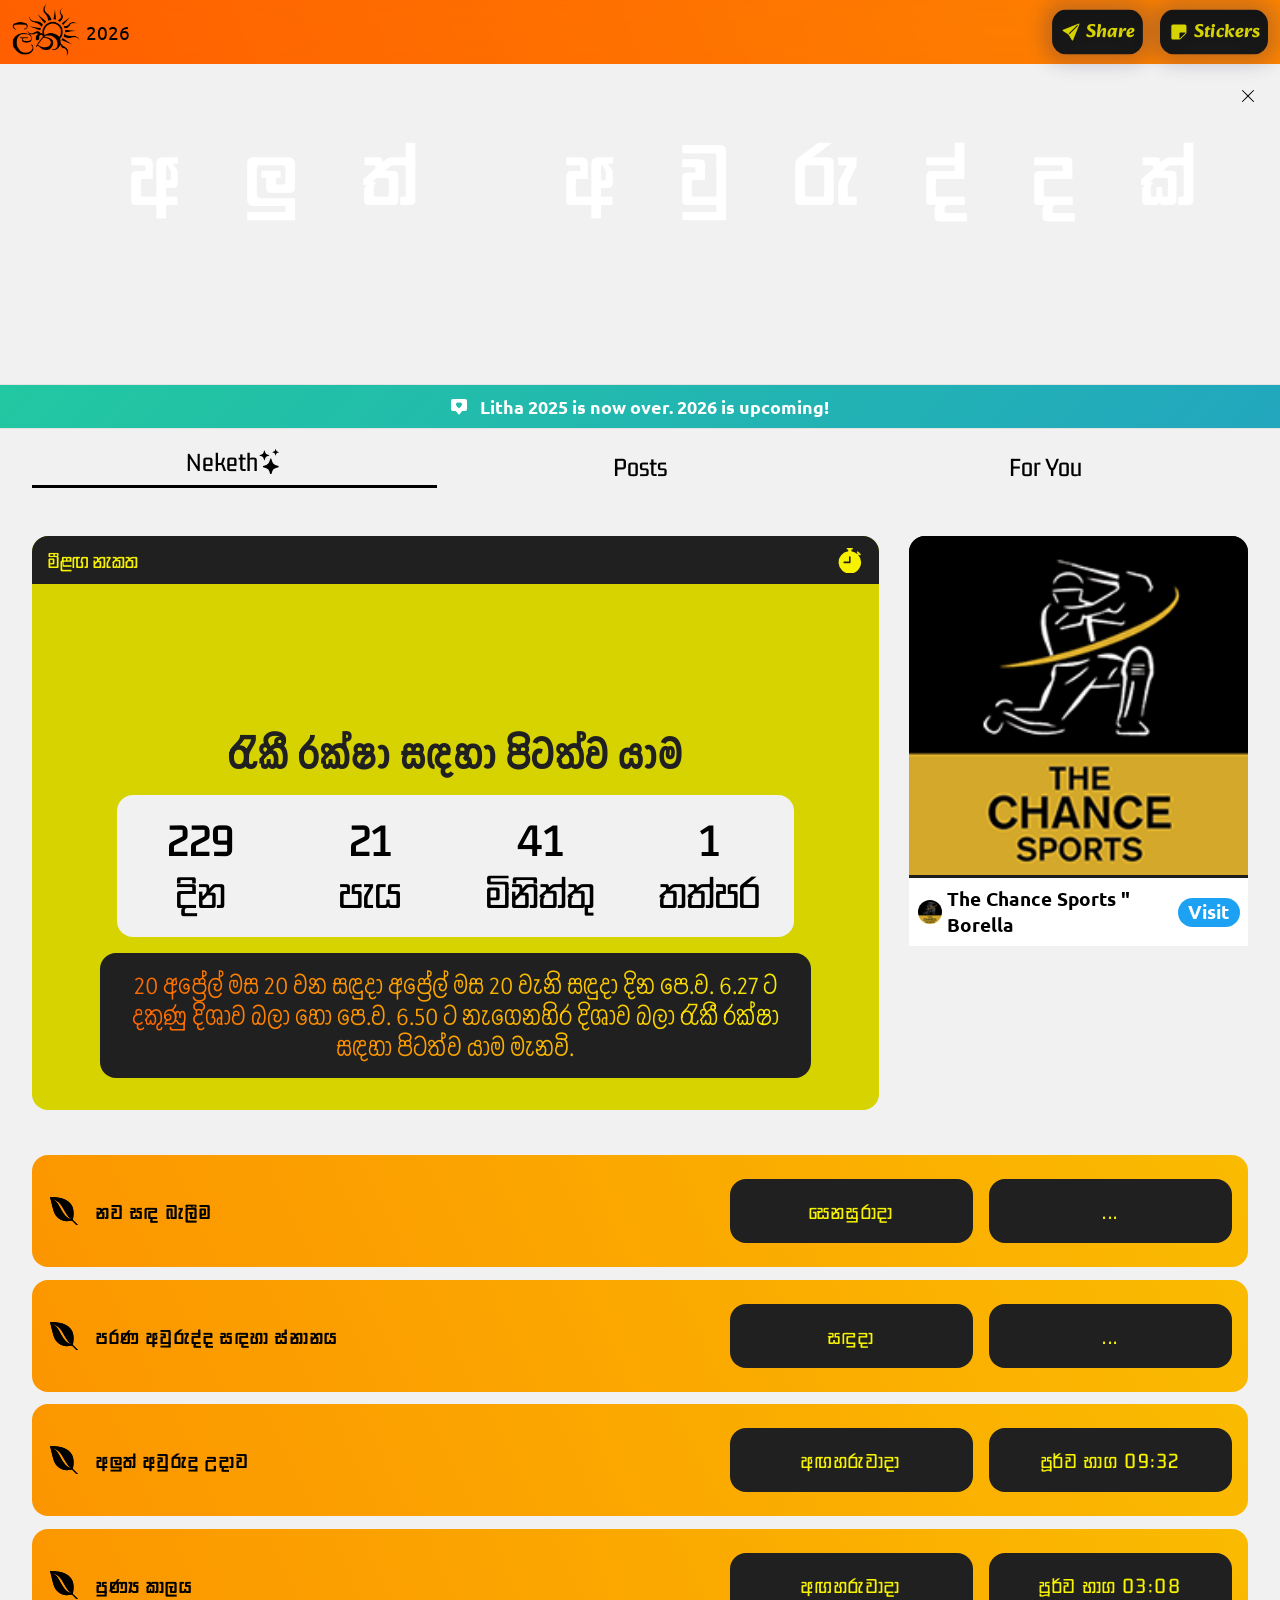
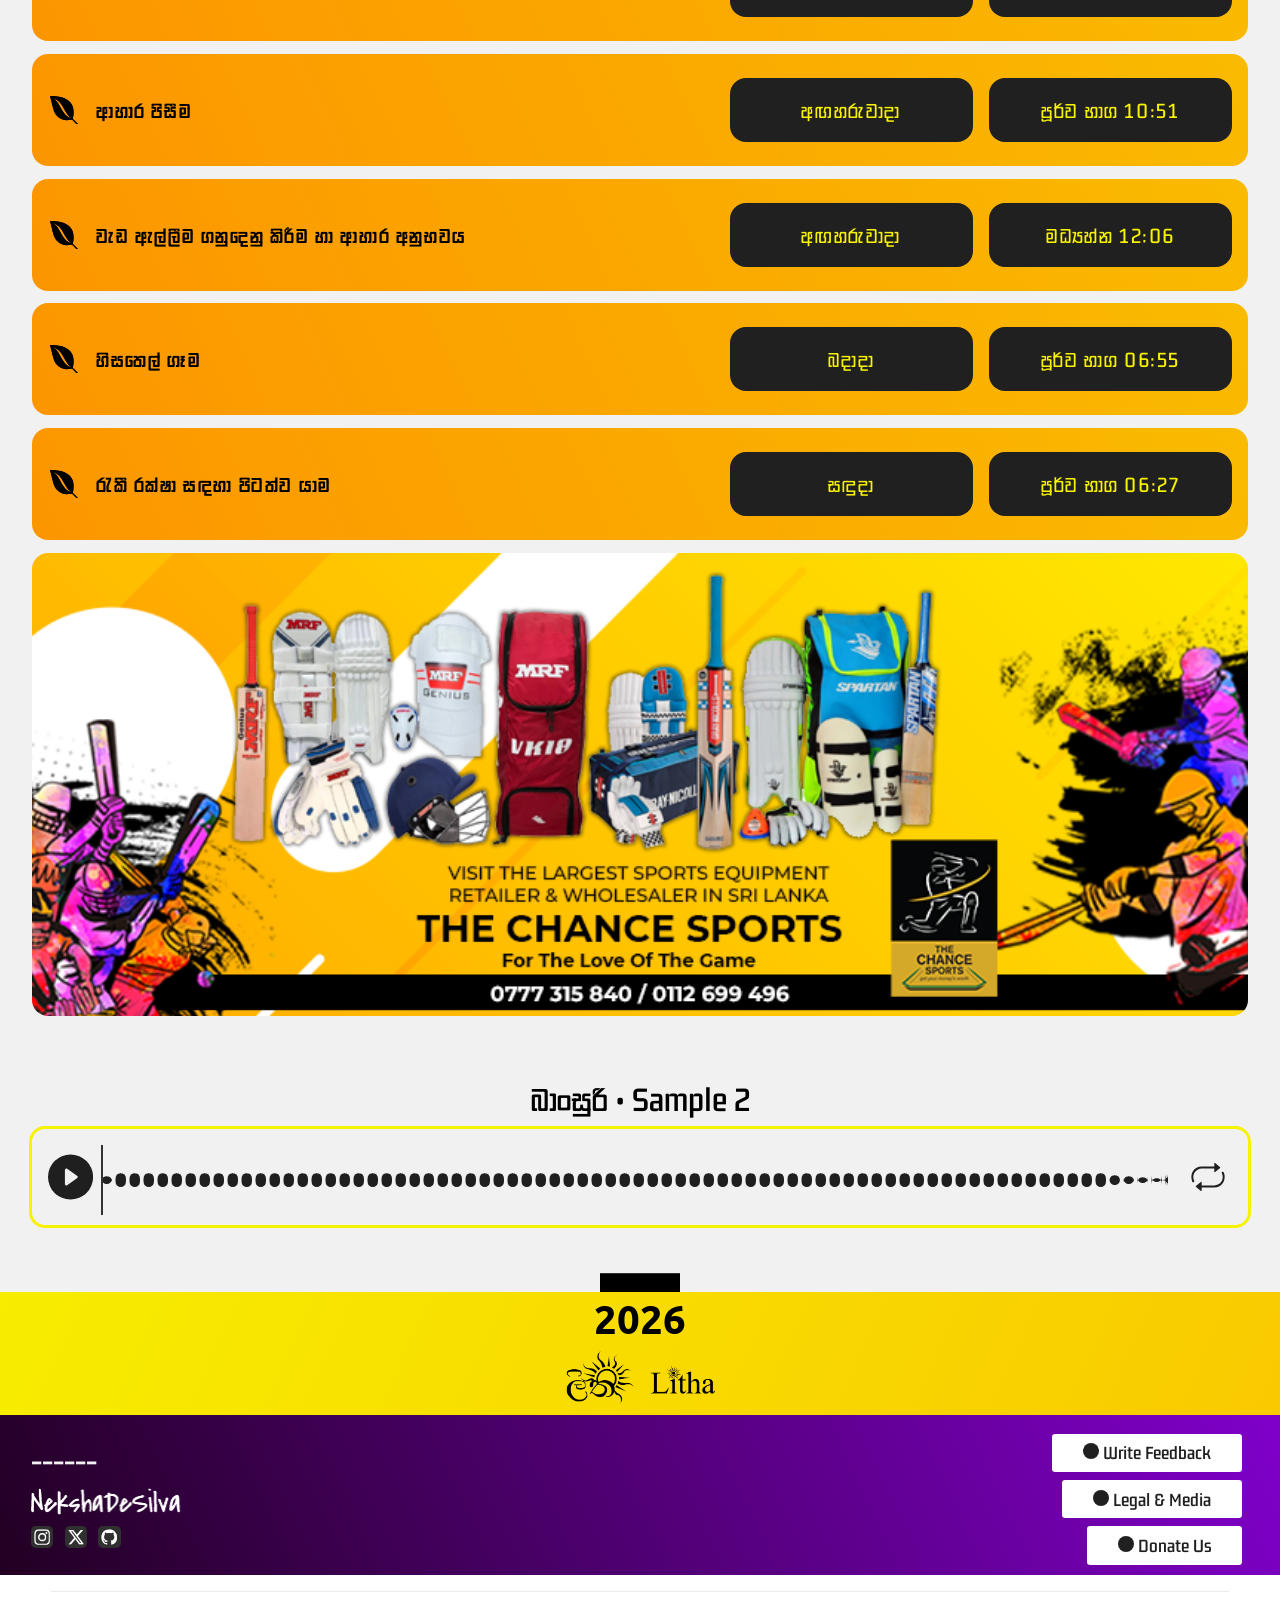
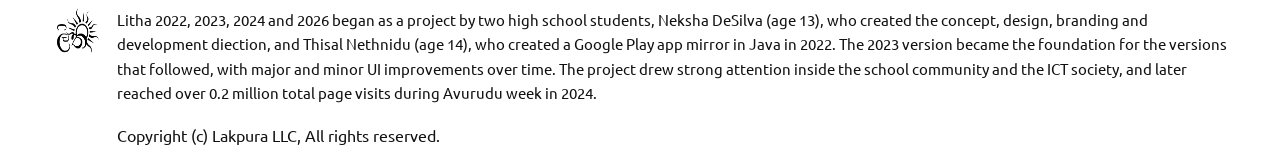
==== Litha2024-main/index.html @ 9a18fdcc "Restructure project under Litha2024-main and update asset paths" ====
<!DOCTYPE html><!--2023 NCloud inc.
All Made By NekshaDeSilva
https://www.Github.com/NekshaDeSilva--><html lang="en"><head>
    
    <meta charset="UTF-8">
    <meta http-equiv="X-UA-Compatible" content="IE=edge">
    <meta name="viewport" content="width=device-width, initial-scale=1.0, maximum-scale=1.0, user-scalable=0">
    <meta property="og:image" content="assests/img/metaOgMedia_img.png">
        <title>ලිත 2026 • Create Posts • Chat • Poll • Stickers • Games • Free Gifts</title>
    <link rel="stylesheet" href="css/style.css">
    <link rel="stylesheet" href="css/style.var.css">
    <script src="./external/code.jquery.com/jquery-3.5.1.min.js"></script>

         <script src="https://cdn.jsdelivr.net/npm/@supabase/supabase-js@2"></script>
    <script src="https://cdnjs.cloudflare.com/ajax/libs/crypto-js/4.1.1/crypto-js.min.js" crossorigin="anonymous" referrerpolicy="no-referrer"></script>
    <script src="./external/shared/firebase-compat.js"></script>
            <script src="js/wavesurfer.js/dist/wavesurfer.min.js"></script>

    <link rel="shortcut icon" href="assests/img/headText24.png" type="image/x-icon">
</head>
<body style="overflow-x: hidden;">
    <div class="preLoaderAvrudu_Litha-cen">
        <div class="preLoader-box">
              <svg xmlns="http://www.w3.org/2000/svg" class="preLoader-box-Svg" fill="currentColor" viewBox="0 0 16 16">
                <path d="M2.5 15a.5.5 0 1 1 0-1h1v-1a4.5 4.5 0 0 1 2.557-4.06c.29-.139.443-.377.443-.59v-.7c0-.213-.154-.451-.443-.59A4.5 4.5 0 0 1 3.5 3V2h-1a.5.5 0 0 1 0-1h11a.5.5 0 0 1 0 1h-1v1a4.5 4.5 0 0 1-2.557 4.06c-.29.139-.443.377-.443.59v.7c0 .213.154.451.443.59A4.5 4.5 0 0 1 12.5 13v1h1a.5.5 0 0 1 0 1h-11zm2-13v1c0 .537.12 1.045.337 1.5h6.326c.216-.455.337-.963.337-1.5V2h-7zm3 6.35c0 .701-.478 1.236-1.011 1.492A3.5 3.5 0 0 0 4.5 13s.866-1.299 3-1.48V8.35zm1 0v3.17c2.134.181 3 1.48 3 1.48a3.5 3.5 0 0 0-1.989-3.158C8.978 9.586 8.5 9.052 8.5 8.351z"></path>
              </svg>
              <h3 class="preLoaderBox-h3">රැඳී සිටින්න..</h3>
        </div>
    </div>
    <div class="header">
        <div class="sleeping_header">
            <div class="header-left">
                <div class="headtextIco">

                </div>
                <span>
                    2026
                </span>
            </div>
            <div class="header-right">
                
                <div class="shareBtn-header headerBtnContext" role="button" onclick="openShareVoid()">
                    <svg xmlns="http://www.w3.org/2000/svg" width="16" height="16" fill="currentColor" class="bi bi-send-fill" viewBox="0 0 16 16">
                        <path d="M15.964.686a.5.5 0 0 0-.65-.65L.767 5.855H.766l-.452.18a.5.5 0 0 0-.082.887l.41.26.001.002 4.995 3.178 3.178 4.995.002.002.26.41a.5.5 0 0 0 .886-.083zm-1.833 1.89L6.637 10.07l-.215-.338a.5.5 0 0 0-.154-.154l-.338-.215 7.494-7.494 1.178-.471z"></path>
                      </svg>
                    <h3>Share</h3>
                </div>
                <div onclick="stickerMakerL()" class="gameBtn-header headerBtnContext">
                    <svg xmlns="http://www.w3.org/2000/svg" width="16" height="16" fill="currentColor" viewBox="0 0 16 16">
                        <path d="M2.5 1A1.5 1.5 0 0 0 1 2.5v11A1.5 1.5 0 0 0 2.5 15h6.086a1.5 1.5 0 0 0 1.06-.44l4.915-4.914A1.5 1.5 0 0 0 15 8.586V2.5A1.5 1.5 0 0 0 13.5 1zm6 8.5a1 1 0 0 1 1-1h4.396a.25.25 0 0 1 .177.427l-5.146 5.146a.25.25 0 0 1-.427-.177z"></path>
                      </svg>
                    <h3>Stickers</h3>
                </div>
                </div>
            </div>
        </div>
    
    <div class="allCont-afterPy_expiry"></div>
    <div class="allCont">
        <div class="shareVoid-container-cen">
           
            <div class="shareVoid-container">
                
                <div class="shareVoid-container-top">
                    
                    <svg xmlns="http://www.w3.org/2000/svg" width="16" height="16" fill="currentColor" class="shareVoid-container-top-svg" viewBox="0 0 16 16">
                        <path d="M4.715 6.542 3.343 7.914a3 3 0 1 0 4.243 4.243l1.828-1.829A3 3 0 0 0 8.586 5.5L8 6.086a1.002 1.002 0 0 0-.154.199 2 2 0 0 1 .861 3.337L6.88 11.45a2 2 0 1 1-2.83-2.83l.793-.792a4.018 4.018 0 0 1-.128-1.287z"></path>
                        <path d="M6.586 4.672A3 3 0 0 0 7.414 9.5l.775-.776a2 2 0 0 1-.896-3.346L9.12 3.55a2 2 0 1 1 2.83 2.83l-.793.792c.112.42.155.855.128 1.287l1.372-1.372a3 3 0 1 0-4.243-4.243L6.586 4.672z"></path>
                      </svg>
                      <h3 class="shareVoid-container-top-h3">Share With</h3>
                </div>
                
                <div class="shareVoid-container-bottom">
                    <div class="iconCaseF-share thidPartyAppConnect.case">
                        <svg onclick="waShareVoid()" xmlns="http://www.w3.org/2000/svg" width="16" height="16" fill="currentColor" class="shareVoid-iconCaser" viewBox="0 0 16 16">
                            <path d="M13.601 2.326A7.854 7.854 0 0 0 7.994 0C3.627 0 .068 3.558.064 7.926c0 1.399.366 2.76 1.057 3.965L0 16l4.204-1.102a7.933 7.933 0 0 0 3.79.965h.004c4.368 0 7.926-3.558 7.93-7.93A7.898 7.898 0 0 0 13.6 2.326zM7.994 14.521a6.573 6.573 0 0 1-3.356-.92l-.24-.144-2.494.654.666-2.433-.156-.251a6.56 6.56 0 0 1-1.007-3.505c0-3.626 2.957-6.584 6.591-6.584a6.56 6.56 0 0 1 4.66 1.931 6.557 6.557 0 0 1 1.928 4.66c-.004 3.639-2.961 6.592-6.592 6.592zm3.615-4.934c-.197-.099-1.17-.578-1.353-.646-.182-.065-.315-.099-.445.099-.133.197-.513.646-.627.775-.114.133-.232.148-.43.05-.197-.1-.836-.308-1.592-.985-.59-.525-.985-1.175-1.103-1.372-.114-.198-.011-.304.088-.403.087-.088.197-.232.296-.346.1-.114.133-.198.198-.33.065-.134.034-.248-.015-.347-.05-.099-.445-1.076-.612-1.47-.16-.389-.323-.335-.445-.34-.114-.007-.247-.007-.38-.007a.729.729 0 0 0-.529.247c-.182.198-.691.677-.691 1.654 0 .977.71 1.916.81 2.049.098.133 1.394 2.132 3.383 2.992.47.205.84.326 1.129.418.475.152.904.129 1.246.08.38-.058 1.171-.48 1.338-.943.164-.464.164-.86.114-.943-.049-.084-.182-.133-.38-.232z"></path>
                          </svg>
                          <svg onclick="smsShareVoid()" xmlns="http://www.w3.org/2000/svg" width="16" height="16" fill="currentColor" class="shareVoid-iconCaser" viewBox="0 0 16 16">
                            <path d="M2.678 11.894a1 1 0 0 1 .287.801 10.97 10.97 0 0 1-.398 2c1.395-.323 2.247-.697 2.634-.893a1 1 0 0 1 .71-.074A8.06 8.06 0 0 0 8 14c3.996 0 7-2.807 7-6 0-3.192-3.004-6-7-6S1 4.808 1 8c0 1.468.617 2.83 1.678 3.894zm-.493 3.905a21.682 21.682 0 0 1-.713.129c-.2.032-.352-.176-.273-.362a9.68 9.68 0 0 0 .244-.637l.003-.01c.248-.72.45-1.548.524-2.319C.743 11.37 0 9.76 0 8c0-3.866 3.582-7 8-7s8 3.134 8 7-3.582 7-8 7a9.06 9.06 0 0 1-2.347-.306c-.52.263-1.639.742-3.468 1.105z"></path>
                          </svg>
                          <svg onclick="twitterShareVoid()" xmlns="http://www.w3.org/2000/svg" width="16" height="16" fill="currentColor" class="shareVoid-iconCaser" viewBox="0 0 16 16">
                            <path d="M5.026 15c6.038 0 9.341-5.003 9.341-9.334 0-.14 0-.282-.006-.422A6.685 6.685 0 0 0 16 3.542a6.658 6.658 0 0 1-1.889.518 3.301 3.301 0 0 0 1.447-1.817 6.533 6.533 0 0 1-2.087.793A3.286 3.286 0 0 0 7.875 6.03a9.325 9.325 0 0 1-6.767-3.429 3.289 3.289 0 0 0 1.018 4.382A3.323 3.323 0 0 1 .64 6.575v.045a3.288 3.288 0 0 0 2.632 3.218 3.203 3.203 0 0 1-.865.115 3.23 3.23 0 0 1-.614-.057 3.283 3.283 0 0 0 3.067 2.277A6.588 6.588 0 0 1 .78 13.58a6.32 6.32 0 0 1-.78-.045A9.344 9.344 0 0 0 5.026 15z"></path>
                          </svg>
                          <svg onclick="fbShareVoid()" xmlns="http://www.w3.org/2000/svg" width="16" height="16" fill="currentColor" class="shareVoid-iconCaser" viewBox="0 0 16 16">
                            <path d="M16 8.049c0-4.446-3.582-8.05-8-8.05C3.58 0-.002 3.603-.002 8.05c0 4.017 2.926 7.347 6.75 7.951v-5.625h-2.03V8.05H6.75V6.275c0-2.017 1.195-3.131 3.022-3.131.876 0 1.791.157 1.791.157v1.98h-1.009c-.993 0-1.303.621-1.303 1.258v1.51h2.218l-.354 2.326H9.25V16c3.824-.604 6.75-3.934 6.75-7.951z"></path>
                          </svg>
                    </div>
                </div>
                
            </div>
            
        </div>
        <div class="bannerImag-main">
            <div class="bannerContent">
                <div class="bannerContent-slider">
                    <marquee class="bannerContent-sliderM" behavior="scroll" direction="left">
                      <h3 class="bannerHeadline-h3">සුභ අලුත් අවුරුද්දක් වේවා! සුභ අලුත් අවුරුද්දක් වේවා!</h3>
                    </marquee>
                    <marquee class="bannerContent-sliderM" behavior="scroll" direction="right">
                      <h3 class="bannerHeadline-h3">WISHING YOU A HAPPY NEW YEAR! WISHING YOU A HAPPY NEW YEAR!</h3> 
                    </marquee>

                    </div>
                <div class="banner-left">
                    <div onclick="closebannerP()" role="button" class="bannerContent-clzBtn">
                        <svg xmlns="http://www.w3.org/2000/svg" width="16" height="16" fill="currentColor" viewBox="0 0 16 16">
                        <path d="M2.146 2.854a.5.5 0 1 1 .708-.708L8 7.293l5.146-5.147a.5.5 0 0 1 .708.708L8.707 8l5.147 5.146a.5.5 0 0 1-.708.708L8 8.707l-5.146 5.147a.5.5 0 0 1-.708-.708L7.293 8 2.146 2.854Z"></path>
                      </svg></div>
                   
                      
                </div>

            </div>

        </div>
        <div class="kgfiktgIUTiTi76Utill">
            <svg xmlns="http://www.w3.org/2000/svg" width="16" height="16" fill="currentColor" viewBox="0 0 16 16">
                <path d="M2 0a2 2 0 0 0-2 2v8a2 2 0 0 0 2 2h2.5a1 1 0 0 1 .8.4l1.9 2.533a1 1 0 0 0 1.6 0l1.9-2.533a1 1 0 0 1 .8-.4H14a2 2 0 0 0 2-2V2a2 2 0 0 0-2-2zm6 3.993c1.664-1.711 5.825 1.283 0 5.132-5.825-3.85-1.664-6.843 0-5.132"></path>
              </svg>
            <span>Litha 2025 is now over. 2026 is upcoming!</span>
            <div></div>
        </div>
        <div class="navBar-navNavigatin" >
            <div class="navBarNavigatioin">
            <div>
                <div class="navBar-button activeElemntNowGoinOn_hover-heared-top-buttonCaseHndler" data-colid="-1"">
                Neketh
                <svg xmlns="http://www.w3.org/2000/svg" width="16" height="16" fill="currentColor" data-proposeid="svg-navbar-currentSet" class="svg-navbar-currentSet" viewBox="0 0 16 16">
                    <path d="M7.657 6.247c.11-.33.576-.33.686 0l.645 1.937a2.89 2.89 0 0 0 1.829 1.828l1.936.645c.33.11.33.576 0 .686l-1.937.645a2.89 2.89 0 0 0-1.828 1.829l-.645 1.936a.361.361 0 0 1-.686 0l-.645-1.937a2.89 2.89 0 0 0-1.828-1.828l-1.937-.645a.361.361 0 0 1 0-.686l1.937-.645a2.89 2.89 0 0 0 1.828-1.828zM3.794 1.148a.217.217 0 0 1 .412 0l.387 1.162c.173.518.579.924 1.097 1.097l1.162.387a.217.217 0 0 1 0 .412l-1.162.387A1.73 1.73 0 0 0 4.593 5.69l-.387 1.162a.217.217 0 0 1-.412 0L3.407 5.69A1.73 1.73 0 0 0 2.31 4.593l-1.162-.387a.217.217 0 0 1 0-.412l1.162-.387A1.73 1.73 0 0 0 3.407 2.31zM10.863.099a.145.145 0 0 1 .274 0l.258.774c.115.346.386.617.732.732l.774.258a.145.145 0 0 1 0 .274l-.774.258a1.16 1.16 0 0 0-.732.732l-.258.774a.145.145 0 0 1-.274 0l-.258-.774a1.16 1.16 0 0 0-.732-.732L9.1 2.137a.145.145 0 0 1 0-.274l.774-.258c.346-.115.617-.386.732-.732z"></path>
                </svg>
                </div>
            </div>
            <div>
                <div data-colid="0" class="navBar-button" onclick="scrollIntoViewNha(des='.lithaQ-social-cen')">
                Posts
                </div>
            </div>
            <div>
                <div class="navBar-button" data-colid="+1" onclick="scrollIntoViewNha(des='.lithaContent-page-swap:nth-child(3)')">
                For You
                </div>
            </div>
            </div>
        </div>
        
        <div class="lithaContent-page-swap-div">
            
            <div class="lithaContent-page-swap">
                <div class="nowHappening-div-cen">
            <div class="now-happening-div">
                <div class="now-happening-div-header">
                    <div class="now-happening-div-header-left">
                        <h3 class="tagh3-header">මීළඟ නැකත</h3>
                    </div>
                    <div class="now-happening-div-header-right">
                        <svg xmlns="http://www.w3.org/2000/svg" width="16" height="16" fill="currentColor" class="now-happening-div-header-right-sleepingsvg" viewBox="0 0 16 16">
                            <path d="M6.5 0a.5.5 0 0 0 0 1H7v1.07A7.001 7.001 0 0 0 8 16a7 7 0 0 0 5.29-11.584.531.531 0 0 0 .013-.012l.354-.354.353.354a.5.5 0 1 0 .707-.707l-1.414-1.415a.5.5 0 1 0-.707.707l.354.354-.354.354a.717.717 0 0 0-.012.012A6.973 6.973 0 0 0 9 2.071V1h.5a.5.5 0 0 0 0-1h-3zm2 5.6V9a.5.5 0 0 1-.5.5H4.5a.5.5 0 0 1 0-1h3V5.6a.5.5 0 1 1 1 0z"></path>
                          </svg>
                    </div>
                </div>
                <div class="now-happening-div-title-cen"><div class="now-happening-div-title-img"></div><h3 class="now-happening-div-title-h3">...</h3></div>
                <div class="nowKeeping_timecontainer-cen">
                    <div class="nowKeeping-timer">
                        <div class="nowKeeping-timer-element nowKeeping-timer-day"><span>000</span>
                        දින
                        </div>
                        <div class="nowKeeping-timer-element nowKeeping-timer-hr"><span>00</span>
                        පැය
                        </div>
                        <div class="nowKeeping-timer-element nowKeeping-timer-min"><span>00</span>
                        මිනිත්තු
                        </div>
                        <div class="nowKeeping-timer-element nowKeeping-timer-sec"><span>00</span>
                        තත්පර
                        </div>
                    </div>
                </div>
                <div class="now-happening-div-details-cen">
                    <div class="now-happening-div-details-div">
                    <p class="now-happening-div-details-p">...............................</p>
                 </div>
                </div>
            </div>
            <div class="adContext_div-googleAnylatiq-f adsByNCloud-div-visible-overlayB" onclick="advertiserIdRediect(adsyn = 919)">
                <video poster="assests/adContent/cs/logo.png" src="./external/adsyndicationncloud.pages.dev/GBFimRnfifAMyzEDABX3Gbw7Vdh3bmdjAAAF.mp4" muted="true" autoplay="yes" loop="true"></video>
                <div class="advertiserImg_snapShot-firebaseSDK">
                    <div class="advertiserImg_snapShot-firebaseSD-innerdiv">
                        <img src="assests/adContent/cs/logo.png" alt="advertiserLogo">
                        <span>The Chance Sports " Borella</span>
                    </div>
                    <div class="advertiserImg_snapShot-firebaseSD-innerdiv" style="width: max-content; justify-content: flex-end; padding: 0 2.5%;">
                        <span class="sha512-E8QSvWZ0eCLGk4km3hxSsNmGWbLtSCSUcewDQPQWZF6pEU8GlT8a5fF32wOl1i8ftdMhssTrFYTi">Visit</span>
                    </div>
                </div>
            </div>
                </div>
                <div class="lithaContents-wrap">
            <div class="lithaContent-box lithaContent1" id="nawasanda" onclick="lithaPop_cont()"><div class="lithaContent-box-left"><img src="assests/img/leaf.svg" loading="lazy" class="lithaContent-icon"><h3 class="h3-cont-litha lithaContent-h31">Loading...</h3></div><div class="lithaContent-box-right"><div class="lithaContent-box-right-imerange"><h3 class="lithaContent-timerange lithaContent-date1">...</h3></div><div class="lithaContent-box-right-imerange"><h3 class="lithaContent-timerange lithaContent-timerange1">...</h3></div></div></div>
            <div class="lithaContent-box lithaContent2" id="snanaya" onclick="lithaPop_cont()"><div class="lithaContent-box-left"><img src="assests/img/leaf.svg" loading="lazy" class="lithaContent-icon"><h3 class="h3-cont-litha lithaContent-h32">Loading...</h3></div><div class="lithaContent-box-right"><div class="lithaContent-box-right-imerange"><h3 class="lithaContent-timerange lithaContent-date2">...</h3></div><div class="lithaContent-box-right-imerange"><h3 class="lithaContent-timerange lithaContent-timerange2">...</h3></div></div></div>
            <div class="lithaContent-box lithaContent3" id="udawa" onclick="lithaPop_cont()"><div class="lithaContent-box-left"><img src="assests/img/leaf.svg" loading="lazy" class="lithaContent-icon"><h3 class="h3-cont-litha lithaContent-h33">Loading...</h3></div><div class="lithaContent-box-right"><div class="lithaContent-box-right-imerange"><h3 class="lithaContent-timerange lithaContent-date3">...</h3></div><div class="lithaContent-box-right-imerange"><h3 class="lithaContent-timerange lithaContent-timerange3">...</h3></div></div></div>
            <div class="lithaContent-box lithaContent4" id="nona" onclick="lithaPop_cont()"><div class="lithaContent-box-left"><img src="assests/img/leaf.svg" loading="lazy" class="lithaContent-icon"><h3 class="h3-cont-litha lithaContent-h34">Loading...</h3></div><div class="lithaContent-box-right"><div class="lithaContent-box-right-imerange"><h3 class="lithaContent-timerange lithaContent-date4">...</h3></div><div class="lithaContent-box-right-imerange"><h3 class="lithaContent-timerange lithaContent-timerange4">...</h3></div></div></div>
            <div class="lithaContent-box lithaContent5" id="mealP" onclick="lithaPop_cont()"><div class="lithaContent-box-left"><img src="assests/img/leaf.svg" loading="lazy" class="lithaContent-icon"><h3 class="h3-cont-litha lithaContent-h35">Loading...</h3></div><div class="lithaContent-box-right"><div class="lithaContent-box-right-imerange"><h3 class="lithaContent-timerange lithaContent-date5">...</h3></div><div class="lithaContent-box-right-imerange"><h3 class="lithaContent-timerange lithaContent-timerange5">...</h3></div></div></div>
            <div class="lithaContent-box lithaContent6" id="wadaA" onclick="lithaPop_cont()"><div class="lithaContent-box-left"><img src="assests/img/leaf.svg" loading="lazy" class="lithaContent-icon"><h3 class="h3-cont-litha lithaContent-h36">Loading...</h3></div><div class="lithaContent-box-right"><div class="lithaContent-box-right-imerange"><h3 class="lithaContent-timerange lithaContent-date6">...</h3></div><div class="lithaContent-box-right-imerange"><h3 class="lithaContent-timerange lithaContent-timerange6">...</h3></div></div></div>
            <div class="lithaContent-box lithaContent7" id="OilG" onclick="lithaPop_cont()"><div class="lithaContent-box-left"><img src="assests/img/leaf.svg" loading="lazy" class="lithaContent-icon"><h3 class="h3-cont-litha lithaContent-h37">Loading...</h3></div><div class="lithaContent-box-right"><div class="lithaContent-box-right-imerange"><h3 class="lithaContent-timerange lithaContent-date7">...</h3></div><div class="lithaContent-box-right-imerange"><h3 class="lithaContent-timerange lithaContent-timerange7">...</h3></div></div></div>
            <div class="lithaContent-box lithaContent8" id="GFWork"><div class="lithaContent-box-left"><img src="assests/img/leaf.svg" loading="lazy" class="lithaContent-icon"><h3 class="h3-cont-litha lithaContent-h38">Loading...</h3></div><div class="lithaContent-box-right"><div class="lithaContent-box-right-imerange"><h3 class="lithaContent-timerange lithaContent-date8">...</h3></div><div class="lithaContent-box-right-imerange"><h3 class="lithaContent-timerange lithaContent-timerange8">...</h3></div></div></div>
            <div class="adContext_div-googleAnylatiq-g adsByNCloud-div-visible-overlayB" onclick="advertiserIdRediect(adsyn = 6179)">
                <img src="assests/adContent/cs/banner_ribbon.png" alt="Advertiser_banner" draggable="false" loading="lazy">
            </div>
                </div>
            </div>
            <div class="lithaContent-page-swap">
                <div class="lithaQ-social-cen">
                    <div class="lithaQ-profile ">
                        
                        <div class="lithaQ-profile-header">
                            <span>Create Post</span>
                        </div>
                        <div class="lithaQ-profile-createPost-wrap">
                        <div class="lithaQ-profile-createPost">
                            <div class="lithaQ-profileP_thumb">
                                <img class="profilePreview-dic-img-stlayer" src="assests/neketh-vectors/person-fill.svg" alt="pofile" draggable="false" loading="lazy">
                            </div>
                            <input class="lithaQ-profile-input-post_ YTGiuyfkvidfrd" type="text" placeholder="What's Happening Now!?">
                            <div class="lithaQ-profile-photoAddBtn-thumbV photoAddBtn_lithaQ_jhhdh">
                                
                                <svg xmlns="http://www.w3.org/2000/svg" width="16" height="16" fill="currentColor" class="bi bi-paperclip" viewBox="0 0 16 16">
                                    <path d="M4.5 3a2.5 2.5 0 0 1 5 0v9a1.5 1.5 0 0 1-3 0V5a.5.5 0 0 1 1 0v7a.5.5 0 0 0 1 0V3a1.5 1.5 0 1 0-3 0v9a2.5 2.5 0 0 0 5 0V5a.5.5 0 0 1 1 0v7a3.5 3.5 0 1 1-7 0z"></path>
                                  </svg>
                            </div>
                        </div>
                       <div style="" class="pictureDes-lithaQ-previewDiv photoAddBtn_lithaQ_jhhdh">
                            <input type="file" class="photoAddBtn_lithaQ_jhhdh_input" accept=".png, .jpeg, .jpg, .gif, .bmp" title="Add Image Here..">
                            <span>Click To Attach Images and GIFs!</span>
                        </div>
                        <div class="postBtn-desQ loginRedirectorDiv_lithaQ" onclick="postCurrent()">Post</div>
                        </div>
                        <div class="lithaQ-profile-account-showupWrapper">
                            <div title="Your Account." class="AccountContext_NCloudSyndication_ div-radixAnalytics-sq-l">
                                <img class="profilePreview-dic-img-stlayer" src="assests/neketh-vectors/person-fill.svg" alt="pofile" draggable="false" loading="lazy">
                                <span>Account</span>
                                
                            </div>
                            <div class="CreateAccountContext_NCloudSyndication_" onclick="lithaPop_cont_signIn()">
                                <div class="CreateAccountContext_Btn" role="button">
                                    <svg xmlns="http://www.w3.org/2000/svg" width="16" height="16" style="width:1.5rem; margin-right: .3rem;" fill="currentColor" viewBox="0 0 16 16">
                                        <path d="M12.5 16a3.5 3.5 0 1 0 0-7 3.5 3.5 0 0 0 0 7m.354-5.854 1.5 1.5a.5.5 0 0 1-.708.708L13 11.707V14.5a.5.5 0 0 1-1 0v-2.793l-.646.647a.5.5 0 0 1-.708-.708l1.5-1.5a.5.5 0 0 1 .708 0M11 5a3 3 0 1 1-6 0 3 3 0 0 1 6 0M8 7a2 2 0 1 0 0-4 2 2 0 0 0 0 4"></path>
                                        <path d="M8.256 14a4.5 4.5 0 0 1-.229-1.004H3c.001-.246.154-.986.832-1.664C4.484 10.68 5.711 10 8 10q.39 0 .74.025c.226-.341.496-.65.804-.918Q8.844 9.002 8 9c-5 0-6 3-6 4s1 1 1 1z"></path>
                                      </svg>
                                    <span>Sign In</span>
                                </div>
                                <div class="CreateAccountContext_Btn" role="button">
                                    
                                    <span>Log In</span>
                                </div>
                                
                                
                            </div>
                        </div>

                    </div>
                    <div class="lithaQ-social">
                        
                        <div class="lithaQ-box-parody" style="flex-direction: column; justify-content: flex-start ; ">
                            
                            <div class="loadingDiv-postsLoAD_preload-seek"></div>
                        </div>
                        
                    </div>
                    <div class="lithaQ-advCont" onclick="advertiserIdRediect(adsyn = 919)">
                        <img src="./external/adsyndicationncloud.pages.dev/banner.gif" alt="advbertising_banner" loading="eager" draggable="false">
                    </div>
                </div>
            </div>
            <div class="lithaContent-page-swap">
                <div class="magSpinner-header">
                    <div class="magSpinner-header-left">
                        <span>
                            RandomTurn
                        </span>
                    </div>

                    <div class="magSpinner-header-right">
                        <span class="bIUyVIURFIY6io76o7g">
                            Creators
                        </span>
                        <span>
                            <svg xmlns="http://www.w3.org/2000/svg" width="16" height="16" fill="currentColor" class="bi bi-coin" viewBox="0 0 16 16">
                                <path d="M5.5 9.511c.076.954.83 1.697 2.182 1.785V12h.6v-.709c1.4-.098 2.218-.846 2.218-1.932 0-.987-.626-1.496-1.745-1.76l-.473-.112V5.57c.6.068.982.396 1.074.85h1.052c-.076-.919-.864-1.638-2.126-1.716V4h-.6v.719c-1.195.117-2.01.836-2.01 1.853 0 .9.606 1.472 1.613 1.707l.397.098v2.034c-.615-.093-1.022-.43-1.114-.9H5.5zm2.177-2.166c-.59-.137-.91-.416-.91-.836 0-.47.345-.822.915-.925v1.76h-.005zm.692 1.193c.717.166 1.048.435 1.048.91 0 .542-.412.914-1.135.982V8.518l.087.02z"></path>
                                <path d="M8 15A7 7 0 1 1 8 1a7 7 0 0 1 0 14zm0 1A8 8 0 1 0 8 0a8 8 0 0 0 0 16z"></path>
                                <path d="M8 13.5a5.5 5.5 0 1 1 0-11 5.5 5.5 0 0 1 0 11zm0 .5A6 6 0 1 0 8 2a6 6 0 0 0 0 12z"></path>
                              </svg>
                              LIVE
                        </span>
                        
                    </div>
                </div>
                <div class="megaSpinner">
                    <div class="magSpinner_role-inner">
                        
                        <div class="Convrtainer">
                            <div></div>
                            <div></div>
                            <div></div>
                            <div></div>
                            <div></div>
                            <div></div>
                        </div>
                    </div>
                </div>
            </div>
        </div>
        <div class="lithaContainer-More lithaContent-Pop-up-cen" onclick="closePopupF()">
            <div class="AdygfSyndicate_OnPageloadDiv-cen"></div>
            <div class="lithaContainer-pop-up-box-headline">
                <div class="lithaContainer-pop-up-box-headline-left">
                    <h3 class="lithaContainer-HeadText-pop">ԭ Իԯ </h3>
                </div>
                <div class="lithaContainer-pop-up-box-headline-right">
                    <div onclick="closePopupF()" role="button" class="popLitha-clzBtn">
                    <svg xmlns="http://www.w3.org/2000/svg" width="16" height="16" fill="currentColor" viewBox="0 0 16 16">
                    <path d="M2.146 2.854a.5.5 0 1 1 .708-.708L8 7.293l5.146-5.147a.5.5 0 0 1 .708.708L8.707 8l5.147 5.146a.5.5 0 0 1-.708.708L8 8.707l-5.146 5.147a.5.5 0 0 1-.708-.708L7.293 8 2.146 2.854Z"></path>
                  </svg></div>
                </div>
            </div>
            <div class="lithaContainer-More-box lithaContent-pop-up-box">
                <div class="lithaContent-pop-up-box-top">
                    <h3 class="lithaContent-more-pop-h3-headline">2026 අප්‍රේල් 14 • පෙ.ව 09:32</h3>
                </div>
                <div class="lithaContent-pop-up-box-bottom">
                    <div class="now-happening-div-details-div"><p class="lithaContent-more-pop-p">සිංහල හා දෙමළ අලුත් අවුරුද්ද 2026 සඳහා නව නැකත් සහ අවුරුදු වේලාවන් මෙහි පෙන්වයි.</p></div>
                    <div class="bannerImg-containerF-popBox">
                        <img loading="lazy" src="assests/neketh-vectors/udawa.png" class="bannerImg-popBox">
                        
                    </div>
                </div>
            </div>
        </div>
        <div class="avruduPlayer-cen">
            <h3 class="avruduPlayerS-title">ලිත මාධ්‍ය වාදනය</h3>
            <div class="avruduPlayer">
                <div class="avruduPlayer-left">
                    <svg xmlns="http://www.w3.org/2000/svg" role="button" onclick="avruduplayer_play()" width="16" height="16" fill="currentColor" class="auruduplayerCase-buttons avruduPlayer-plybtn" viewBox="0 0 16 16">
                        <path d="M16 8A8 8 0 1 1 0 8a8 8 0 0 1 16 0zM6.79 5.093A.5.5 0 0 0 6 5.5v5a.5.5 0 0 0 .79.407l3.5-2.5a.5.5 0 0 0 0-.814l-3.5-2.5z"></path>
                      </svg>
                      <div class="media-prog"></div>
                </div>
                <div class="avruduPlayer-right" onclick="avruduplayer_next()">
                    <svg xmlns="http://www.w3.org/2000/svg" width="16" height="16" fill="currentColor" class="auruduplayerCase-buttons avruduPlayer-fwdbtn" viewBox="0 0 16 16">
                        <path d="M11 5.466V4H5a4 4 0 0 0-3.584 5.777.5.5 0 1 1-.896.446A5 5 0 0 1 5 3h6V1.534a.25.25 0 0 1 .41-.192l2.36 1.966c.12.1.12.284 0 .384l-2.36 1.966a.25.25 0 0 1-.41-.192Zm3.81.086a.5.5 0 0 1 .67.225A5 5 0 0 1 11 13H5v1.466a.25.25 0 0 1-.41.192l-2.36-1.966a.25.25 0 0 1 0-.384l2.36-1.966a.25.25 0 0 1 .41.192V12h6a4 4 0 0 0 3.585-5.777.5.5 0 0 1 .225-.67Z"></path>
                      </svg>
                </div>
            </div>
        </div>
        <div class="avruduPlayer-tags_info-box">
            <h3 class="avruduPlayer-tags_info"><span class="avruduPlayer-tags_info-headline">2026</span> ලිත මාධ්‍ය වාදකය</h3>
        </div>
    </div>
    

        <div class="footer">
            <div class="top-footer">
                <div class="top-footer-top">
                    <div class="vector-top-footer-top">

                    </div>
                   2026
                </div>
                <div class="top-footer-bottom"> 
                    <div class="headtextIco"></div>
                    <div class="headtextIcoEng"></div>
                </div>
            
            </div>
            <div class="bottom-footer">
                <div class="footer-left">
                    <h3 class="QuoteText-h3-footer">------</h3>
                    <h3 class="QuoteText-h3-footer"><img id="fyiktkfrfRIUrf" draggable="false" loading="eager" src="assests/neketh-vectors/signature.png" style="width: 10rem;" alt="NekshaDeSilva"></h3>
                    <div class="socialBar-footer-lose-landing">
                        <svg id="https://www.instagram.com/nekshavs" xmlns="http://www.w3.org/2000/svg" width="16" height="16" fill="currentColor" viewBox="0 0 16 16">
                            <path d="M8 0C5.829 0 5.556.01 4.703.048 3.85.088 3.269.222 2.76.42a3.9 3.9 0 0 0-1.417.923A3.9 3.9 0 0 0 .42 2.76C.222 3.268.087 3.85.048 4.7.01 5.555 0 5.827 0 8.001c0 2.172.01 2.444.048 3.297.04.852.174 1.433.372 1.942.205.526.478.972.923 1.417.444.445.89.719 1.416.923.51.198 1.09.333 1.942.372C5.555 15.99 5.827 16 8 16s2.444-.01 3.298-.048c.851-.04 1.434-.174 1.943-.372a3.9 3.9 0 0 0 1.416-.923c.445-.445.718-.891.923-1.417.197-.509.332-1.09.372-1.942C15.99 10.445 16 10.173 16 8s-.01-2.445-.048-3.299c-.04-.851-.175-1.433-.372-1.941a3.9 3.9 0 0 0-.923-1.417A3.9 3.9 0 0 0 13.24.42c-.51-.198-1.092-.333-1.943-.372C10.443.01 10.172 0 7.998 0zm-.717 1.442h.718c2.136 0 2.389.007 3.232.046.78.035 1.204.166 1.486.275.373.145.64.319.92.599s.453.546.598.92c.11.281.24.705.275 1.485.039.843.047 1.096.047 3.231s-.008 2.389-.047 3.232c-.035.78-.166 1.203-.275 1.485a2.5 2.5 0 0 1-.599.919c-.28.28-.546.453-.92.598-.28.11-.704.24-1.485.276-.843.038-1.096.047-3.232.047s-2.39-.009-3.233-.047c-.78-.036-1.203-.166-1.485-.276a2.5 2.5 0 0 1-.92-.598 2.5 2.5 0 0 1-.6-.92c-.109-.281-.24-.705-.275-1.485-.038-.843-.046-1.096-.046-3.233s.008-2.388.046-3.231c.036-.78.166-1.204.276-1.486.145-.373.319-.64.599-.92s.546-.453.92-.598c.282-.11.705-.24 1.485-.276.738-.034 1.024-.044 2.515-.045zm4.988 1.328a.96.96 0 1 0 0 1.92.96.96 0 0 0 0-1.92m-4.27 1.122a4.109 4.109 0 1 0 0 8.217 4.109 4.109 0 0 0 0-8.217m0 1.441a2.667 2.667 0 1 1 0 5.334 2.667 2.667 0 0 1 0-5.334"></path>
                          </svg>
                          <svg id="https://www.x.com/nekshadesilva" xmlns="http://www.w3.org/2000/svg" width="16" height="16" fill="currentColor" viewBox="0 0 16 16">
                            <path d="M12.6.75h2.454l-5.36 6.142L16 15.25h-4.937l-3.867-5.07-4.425 5.07H.316l5.733-6.57L0 .75h5.063l3.495 4.633L12.601.75Zm-.86 13.028h1.36L4.323 2.145H2.865z"></path>
                          </svg>
                          <svg id="https://www.github.com/nekshadesilva" xmlns="http://www.w3.org/2000/svg" width="16" height="16" fill="currentColor" viewBox="0 0 16 16">
                            <path d="M8 0C3.58 0 0 3.58 0 8c0 3.54 2.29 6.53 5.47 7.59.4.07.55-.17.55-.38 0-.19-.01-.82-.01-1.49-2.01.37-2.53-.49-2.69-.94-.09-.23-.48-.94-.82-1.13-.28-.15-.68-.52-.01-.53.63-.01 1.08.58 1.23.82.72 1.21 1.87.87 2.33.66.07-.52.28-.87.51-1.07-1.78-.2-3.64-.89-3.64-3.95 0-.87.31-1.59.82-2.15-.08-.2-.36-1.02.08-2.12 0 0 .67-.21 2.2.82.64-.18 1.32-.27 2-.27s1.36.09 2 .27c1.53-1.04 2.2-.82 2.2-.82.44 1.1.16 1.92.08 2.12.51.56.82 1.27.82 2.15 0 3.07-1.87 3.75-3.65 3.95.29.25.54.73.54 1.48 0 1.07-.01 1.93-.01 2.2 0 .21.15.46.55.38A8.01 8.01 0 0 0 16 8c0-4.42-3.58-8-8-8"></path>
                          </svg>
                    </div>
                </div>
                <div class="footer-right">
                  
                    <div class="footerBtn" onclick="wrteFdbk()"><h3 class="footerBtn-text"><svg xmlns="http://www.w3.org/2000/svg" width="16" height="16" fill="currentColor" class="bi bi-circle-fill" viewBox="0 0 16 16">
                          <circle cx="8" cy="8" r="8"></circle>
                        </svg> Write Feedback</h3></div>
                    <div class="footerBtn" onclick="openLegalMedia()"><h3 class="footerBtn-text"><svg xmlns="http://www.w3.org/2000/svg" width="16" height="16" fill="currentColor" class="bi bi-circle-fill" viewBox="0 0 16 16">
                        <circle cx="8" cy="8" r="8"></circle>
                      </svg> Legal & Media</h3></div>
                    <div class="footerBtn"><h3 class="footerBtn-text"><svg xmlns="http://www.w3.org/2000/svg" width="16" height="16" fill="currentColor" class="bi bi-circle-fill" viewBox="0 0 16 16">
                        <circle cx="8" cy="8" r="8"></circle>
                      </svg> Donate Us</h3></div>
                </div>
                </div>
            <div class="noneImg"></div>
        </div>
       

        <div class="lithaProjectStory-strip">
            <div class="lithaProjectStory-inner">
                <div class="lithaProjectStory">
                    <img src="./assests/img/headText.png" width="50" height="50" >
                </div>
                <div class="lithaProjectStory-copy">
                    <p>Litha 2022, 2023, 2024 and 2026 began as a project by two high school students, Neksha DeSilva (age 13), who created the concept, design, branding and development diection, and Thisal Nethnidu (age 14), who created a Google Play app mirror in Java in 2022. The 2023 version became the foundation for the versions that followed, with major and minor UI improvements over time. The project drew strong attention inside the school community and the ICT society, and later reached over 0.2 million total page visits during Avurudu week in 2024.</p>
              <br>                <span>Copyright (c) Lakpura LLC, All rights reserved.</span>

                </div>
            </div>
        </div>

    <script src="js/translate.js"></script>
    <script src="js/app.js"></script>
    <script src="js/syndicate.js"></script>
<script>
    setInterval(function(){
    $('.preLoader-box-Svg').html(`<path d="M2.5 15a.5.5 0 1 1 0-1h1v-1a4.5 4.5 0 0 1 2.557-4.06c.29-.139.443-.377.443-.59v-.7c0-.213-.154-.451-.443-.59A4.5 4.5 0 0 1 3.5 3V2h-1a.5.5 0 0 1 0-1h11a.5.5 0 0 1 0 1h-1v1a4.5 4.5 0 0 1-2.557 4.06c-.29.139-.443.377-.443.59v.7c0 .213.154.451.443.59A4.5 4.5 0 0 1 12.5 13v1h1a.5.5 0 0 1 0 1h-11zm2-13v1c0 .537.12 1.045.337 1.5h6.326c.216-.455.337-.963.337-1.5V2h-7zm3 6.35c0 .701-.478 1.236-1.011 1.492A3.5 3.5 0 0 0 4.5 13s.866-1.299 3-1.48V8.35zm1 0v3.17c2.134.181 3 1.48 3 1.48a3.5 3.5 0 0 0-1.989-3.158C8.978 9.586 8.5 9.052 8.5 8.351z"/>`);
    setTimeout(nextStp, 1000);
    function nextStp(){
    $('.preLoader-box-Svg').html(`<path d="M2 14.5a.5.5 0 0 0 .5.5h11a.5.5 0 1 0 0-1h-1v-1a4.5 4.5 0 0 0-2.557-4.06c-.29-.139-.443-.377-.443-.59v-.7c0-.213.154-.451.443-.59A4.5 4.5 0 0 0 12.5 3V2h1a.5.5 0 0 0 0-1h-11a.5.5 0 0 0 0 1h1v1a4.5 4.5 0 0 0 2.557 4.06c.29.139.443.377.443.59v.7c0 .213-.154.451-.443.59A4.5 4.5 0 0 0 3.5 13v1h-1a.5.5 0 0 0-.5.5zm2.5-.5v-1a3.5 3.5 0 0 1 1.989-3.158c.533-.256 1.011-.79 1.011-1.491v-.702s.18.101.5.101.5-.1.5-.1v.7c0 .701.478 1.236 1.011 1.492A3.5 3.5 0 0 1 11.5 13v1h-7z"/>`);
    }
},2000);

function wrteFdbk(){
    window.open('https://wa.me/94760304894');
}
function openLegalMedia(){
    window.open('legal/music-and-media.html', '_blank');
}


</script>
<script>
      if ( window.location !== window.parent.location ) {
    $('.preLoaderAvrudu_Litha-cen').css({
        'opacity':'0%'
    });
    docUnlockS();
    this.setTimeout(nextStp, 300);
    function nextStp(){
        $('.preLoaderAvrudu_Litha-cen').remove();
    }
    
  } else {
    
  }


</script>


</body></html>
---- Litha2024-main/css/style.css ----
@import url('https://fonts.googleapis.com/css2?family=Alkatra&display=swap');
  @import url('https://fonts.googleapis.com/css2?family=Yaldevi&display=swap');
  @import url('https://fonts.googleapis.com/css2?family=Roboto+Mono:wght@500&display=swap');
  @import url('https://fonts.googleapis.com/css2?family=Gemunu+Libre:wght@400;500;700&display=swap');
  @import url('https://fonts.googleapis.com/css2?family=Noto+Sans:wght@400;700&family=Ubuntu:wght@300;400;500;700&display=swap');
*{
    margin: 0;
    padding: 0;
}
html{
    font-family: 'Ubuntu', 'Gemunu Libre', sans-serif;
    scroll-behavior: smooth;
}
body{
    background-color: rgb(241, 241, 241);
    display: flex;
    flex-direction: column;
    scroll-behavior: smooth;
    justify-content: center;
    align-items: center;
    overflow-x: hidden;

}
@keyframes gradient {
	0% {
		background-position: 0% 50%;
	}
	50% {
		background-position: 100% 50%;
	}
	100% {
		background-position: 0% 50%;
	}
}
.header{
    width: 100%;
    min-height: 4rem;
    display: flex;
    justify-content: center;
    align-items: center;
    background-position: 0%;
    background-size: 400% 400%;
    background-image: linear-gradient(65deg,rgb(255, 94, 0),rgb(247, 242, 0));
    z-index: 100;
    transition: 300ms;

}
.sleeping_header{
    width: 100%;
    min-height: 4rem;
    background-color: transparent;
    -webkit-backdrop-filter: blur(10px);
    backdrop-filter: blur(10px);
    display: flex;
    justify-content: center;
    align-items: center;
}
.header-left{
    width: 100%;
    height: 4rem;
    display: flex;
    justify-content:flex-start;
    align-items: center;

}
.header-right{
    width: 100%;
    height: 4rem;
    display: flex;
    justify-content:flex-end;
    align-items:center;
}
.headtextIco{
    width:10rem;
    height: 4rem;
    background-image: url(../assests/img/headText.png);
    background-position: center;
    background-size: contain;
    background-repeat: no-repeat;
    margin: .2rem;
}
.headerBtnContext{
    width: max-content;
    height: 3rem;
    background-color: rgb(24, 24, 24);
    margin-right: 1%;
    border-radius: 1rem;
    color: rgb(214, 211, 0);
    fill: rgb(247, 242, 0);
    display: flex;
    justify-content: center;
    align-items: center;
    box-shadow:rgba(50, 50, 93, 0.25) 0px 0px 20px 10px, rgba(0, 0, 0, 0.3) 0px 18px 36px -18px inset;
    padding-left:  .5rem;
    padding-right: .5rem;
    transform: scale(.9);
    cursor: default;

    transition: 100ms;
    border: .1rem solid transparent;
}
.gameBtn-header svg{
    animation: headerIco-game-start-fictionsl-gfradiend-fadeinOut 5s linear 2;
}
.headerBtnContext svg{
    width: 1.5rem ;
    height: 1.5em;
    margin-right: .3rem;
    transform: scale(.8);

}
.headerBtnContext h3{
    font-size: 130%;
    white-space: nowrap;
    font-family: 'Alkatra', cursive;
}

.headerBtnContext:hover{
    box-shadow: rgba(50, 50, 93, 0.25) 0px 30px 60px -12px , rgba(0, 0, 0, 0.3) 0px 18px 36px -18px ;
    border: .1rem solid black;
}
.allCont{
    width: 100%;
    min-height:100vh ;
    display: flex;
    justify-content: flex-start;
    align-items: center;
    flex-direction: column;

}
.bannerImag-main{
    width: 100%;
    min-height: 20rem;
    display: flex;
    justify-content: center;
    align-items: center;
    background-image: var(--defBannerimg);
    background-position: center;
    background-size: cover;
    background-repeat: no-repeat;
    transition: 300ms;
}
.bannerContent{
    width: 100%;
    min-height: 20rem;
    display: flex;
    justify-content: center;
    align-items: center;

}
.banner-left{
    width: 100%;
    height: 20rem;
    display: flex;
    justify-content: flex-start;
    align-items: center;
    background-image: var(--defBannerimg_);
    background-position: center;
    background-size: cover;
    background-repeat: no-repeat;
    z-index: 2;

}

.bannerHeadline-h3{
    font-size: 600%;
    color:transparent;
    background-image:linear-gradient(65deg,#ffffff,rgb(255, 255, 255));
    -webkit-background-clip: text;
    font-family: 'Gemunu Libre', sans-serif;
    white-space: nowrap;
    width: max-content;
    letter-spacing: 5vw;
    width:100%;
    height: max-content;

}
.bannerContent-slider{
    width: 100%;
    height: max-content;
    display: flex;
    justify-content: flex-start;
    align-items: center;
    flex-direction: column;
    position: absolute;
    z-index: 1;
    
}
.bannerContent-sliderM{
    width:100%;
    padding: 0 5% 0 5%;
    height: max-content;
    display: flex;
    justify-content: center;
    align-items: center;

}
.headlinexoddj{
    font-family: system-ui, -apple-system, BlinkMacSystemFont, 'Segoe UI', Roboto, Oxygen, Ubuntu, Cantarell, 'Open Sans', 'Helvetica Neue', sans-serif;
}
.nowHappening-div-cen{
    padding-top: 2rem;
    width: 95%;
    min-height: 10rem;
    display: flex;
    justify-content: center;
    align-items: flex-start;
    padding-bottom: 2rem;
}
.now-happening-div{
    width: 100%;
    min-height: 8rem;
    display: flex;
    justify-content: flex-start;
    align-items: center;
    background-color: rgb(214, 211, 0);
    border-radius: 1rem;
    flex-direction: column;
    padding-bottom: 1rem;

}
.adContext_div-googleAnylatiq-f{
    width: 40%;
    height: max-content;
    background-color: rgb(29, 29, 29);
    border-radius: 1rem;

    margin-left: 2.5%;

}
.advertiserImg_snapShot-firebaseSDK{
    width: 100%;
    height: max-content;
    display: flex;
    justify-content: center;
    align-items: center;
    background-color: white;
    font-weight: 700;
}
.sha512-E8QSvWZ0eCLGk4km3hxSsNmGWbLtSCSUcewDQPQWZF6pEU8GlT8a5fF32wOl1i8ftdMhssTrFYTi{
    width: max-content;
    height: max-content;
    background-color: #1DA1F2;
    color: white;
    cursor: pointer;
    padding: .1rem 25% .1rem 25%;
    border-radius: 1rem;
}
.advertiserImg_snapShot-firebaseSD-innerdiv{
    width: 100%;
    height: max-content;
    padding: .5rem 0 .5rem 0;
    display: flex;
    justify-content: flex-start;
    align-items: center;
    font-size: 120%;

    padding-left: 2.5%;
}
.advertiserImg_snapShot-firebaseSD-innerdiv img{
    width: 1.5rem;
    height: 1.5rem;
    border-radius: 100%;
    margin-right: 2%;
}
.now-happening-div-header{
    width: 100%;
    min-height: 3rem;
    border-radius: 1rem 1rem 0 0 ;
    background-color: rgb(32, 32, 32);
    display: flex;
    justify-content: center;
    align-items: center;
}
.now-happening-div-header-left{
    width: 100%;
    min-height:3rem ;
    display: flex;
    justify-content: flex-start;
    align-items: center;
    padding-left: 1rem;
    padding-right: 1rem;

}
.now-happening-div-header-right{
    width: 100%;
    min-height:3rem ;
    padding-left: 1rem;
    padding-right: 1rem;
    display: flex;
    justify-content: flex-end;
    align-items: center;
}
.tagh3-header{
    color: rgb(247, 242, 0);
    font-family: 'Gemunu Libre', sans-serif;
    font-size:140% ;
    font-weight: 500;
}
.now-happening-div-header-right-sleepingsvg{
    fill: rgb(247, 242, 0);
    width:  1.6rem;
    height: 1.6rem;
}
.now-happening-div-title-cen{
    width: 100%;
    min-height:5rem;
    display: flex;
    justify-content: center;
    align-items: center;
    flex-direction: column;

}
.now-happening-div-title-h3{
    color: rgb(32, 32, 32);
    font-family: 'Yaldevi', sans-serif;
    font-size:240% ;
    font-weight: 700;
    margin-left: .5rem;
    margin-right: .5rem;
    text-align: center;
}
.now-happening-div-title-img{
    width: 100%;
    height: 8rem;
    background-image: url(../assests/neketh-vectors/nawasanda.png);
    background-position: center;
    background-size: contain;
    background-repeat: no-repeat;
    padding-bottom: 1rem;
}
.nowKeeping_timecontainer-cen{
    width: 100%;
    min-height:8rem ;
    display: flex;
    justify-content: center;
    align-items: center;
    padding-top: 1rem;
}
.nowKeeping-timer{
    min-width: 80%;
    min-height:8rem;
    background-color: rgb(241, 241, 241);
    border-radius: 1rem;
    display: flex;
    justify-content: center;
    align-items: center;
    flex-direction: row;
}
.nowKeeping-timer-element{
    width:100%;
    height: 8rem;
  
    border-radius: 1rem;
    margin: 1%;
    display: flex;
    justify-content: center;
    align-items: center;
    font-family: 'Gemunu Libre', sans-serif;
    flex-direction: column;
    font-size: 300%;
}
.nowKeeping-timer-element span{
    font-weight: 600;
}
.now-happening-div-details-cen{
    width: 100%;
    min-height:5rem ;
    padding: 1rem;
    
    display: flex;
    justify-content: center;
    align-items: center;
    padding-top: 1rem;
}
.now-happening-div-details-div{
    width: 80%;
    min-height: max-content;
    background-color: rgb(32, 32, 32);
    border-radius: 1rem;
    padding: 1rem 2% 1rem 2%;
    display: flex;
    justify-content: center;

    align-items: center;
}
.now-happening-div-details-p{
    font-size: 150%;
    white-space: pre-wrap;
    color:transparent;
    background-image:linear-gradient(65deg,rgb(255, 94, 0),rgb(247, 242, 0));
    -webkit-background-clip: text;
    font-family: 'Yaldevi', sans-serif;
    text-align: center;
    
}
.bannerContent-clzBtn{
    width: 2rem;
    height: 2rem;
    position: absolute;
    background-color: rgb(241, 241, 241);
    top: 5rem;
    right: 1rem;
    border-radius: 1rem;
    display: flex;
    justify-content: center;
    align-items: center;
    
}

.lithaContents-wrap{
    width: 100%;
    min-height: max-content;
    display: flex;
    justify-content: center;
    align-items: center;
    flex-direction: column;
    flex-wrap: nowrap;
}
.lithaContent-box{
    width: 95%;
    min-height:7rem ;
    background-image:linear-gradient(65deg,rgb(255, 94, 0),rgb(247, 242, 0)); ;
    background-position: center;
    background-size:400% 400%;
    border-radius: 1rem;
    margin-top: 1%;
    display: flex;
    justify-content: center;
    align-items: center;
    cursor: default;

}
.adContext_div-googleAnylatiq-g{
    width: 95%;
    min-height:7rem ;
    margin-bottom: 1rem;
    background-position: center;
    background-size:400% 400%;
    border-radius: 1rem;
    margin-top: 1%;
    display: flex;
    justify-content: center;
    align-items: center;
    cursor: default;

}
.lithaContent-box-left{
    width: 100%;
    min-height: 7rem;
    display: flex;
    justify-content: flex-start;
    align-items: center;
}
.lithaContent-box-right{
    width: 100%;
    min-height: 7rem;
    display: flex;
    justify-content: flex-end;
    align-items: center;
}
.h3-cont-litha{
    font-family: 'Yaldevi', sans-serif;
    font-size: 140%;
    letter-spacing: .1rem;
    white-space: pre-wrap;

}
.lithaContent-icon{
    width:  2rem;
    height: 2rem;
    background-image: url(../assests/img/leaf.svg);
    background-position: center;
    background-size: contain;
    background-repeat: no-repeat;
    margin-right: 1rem;
    margin-left: 1rem;
}
.lithaContent-box-right-imerange{
    min-width: 40%;
    height: 4rem;
    background-color: rgb(32, 32, 32);
    border-radius: 1rem;
    margin-right: 1rem;
    display: flex;
    justify-content: center;
    align-items: center;
}
.lithaContent-timerange{
    font-family: 'Gemunu Libre', sans-serif;
    color: rgb(247, 242, 0);
    font-weight: 500;
    letter-spacing: .1rem;
    font-size: 140%;
    margin-left: .5em;
    margin-right: .5em;
}

.lithaContent-Pop-up-cen{
    width: 100%;
    height: 100%;
    display: flex;
    justify-content:flex-start;
    align-items: center;
    position: fixed;
    background-color: rgba(12, 12, 12, 0.918);
    overflow-y: scroll;
    flex-direction: column;
    transition: 300ms;
    visibility: hidden;
    z-index: 4;
    
    
    
    
}
.AdygfSyndicate_OnPageloadDiv-cen{
    width: 80%;
    min-height:max-content;

    margin-top: 10vh;
    border-radius: 1rem;
    margin-bottom: .5rem;

}
.lithaContent-pop-up-box{
    width:80%;
    min-height:max-content;
    background-color: rgb(241, 241, 241);
    display: flex;
    justify-content:center;
    align-items: center;
    flex-direction: column;
    border-radius: 1rem;
    margin-bottom: 5rem;
}
.lithaContent-pop-up-box-top{
    width: 100%;
    height: 5rem;
    background-color: rgba(12, 12, 12, 0.918);
    border-top-right-radius: 1rem;
    border-top-left-radius: 1rem;
    display: flex;
    justify-content: center;
    align-items:center;
}
.lithaContent-pop-up-box-bottom{
    width: 100%;
    min-height:20rem;
    background-color: rgb(241, 241, 241);
    border-bottom-right-radius: 1rem;
    border-bottom-left-radius: 1rem;
    display: flex;
    justify-content: flex-start;
    flex-direction: column;
    align-items:center;
    padding-top: 1rem;
    padding-bottom: 1rem;
}
.lithaContainer-pop-up-box-headline{
    width: 80%;
    min-height:max-content;
    background-color: rgb(247, 242, 0);
    border-radius: 1rem;
    margin-bottom: 1rem;

    display: flex;
    justify-content: center;
    align-items: center;
    padding-bottom: .5rem;

}
.lithaContainer-pop-up-box-headline-left{
    width: 170%;
    min-height:5rem ;
    display: flex;
    justify-content: flex-start;
    align-items: center;

}
.lithaContainer-pop-up-box-headline-right{
    width: 100%;
    min-height:5rem ;
    display: flex;
    justify-content: flex-end;
    align-items: center;
    
}
.lithaContainer-HeadText-pop{
    font-size: 220%;
    font-weight: 600;
    white-space: pre-line;
    font-family: 'Gemunu Libre', sans-serif;
    margin-left: 1rem;
}
.popLitha-clzBtn{
    width: 2rem;
    height: 2rem;
    background-color: rgb(241, 241, 241);
    margin-right: 1rem;
    border-radius: 1rem;
    display: flex;
    justify-content: center;
    align-items: center;
}
.lithaContent-box:hover{
    -webkit-filter:grayscale(100%);
    filter:grayscale(100%);
}
.preLoaderAvrudu_Litha-cen{
    width: 100%;
    height: 100vh;
    background-color: rgb(247, 242, 0);
    z-index: 101;
    position: fixed;
    top: 0;
    display: flex;
    justify-content: center;
    align-items: center;
    transition: 300ms;
}
.preLoader-box{
    width: 50%;;
    height: max-content;
    display: flex;
    justify-content: center;
    align-items: center;
    flex-direction: column;
}
.preLoader-box-Svg{
    width: 10rem;
    fill: rgba(12, 12, 12, 0.918);
    height: 3rem;
    animation: preLoader-box-ClockSand_Anim 2s infinite;
    
    
}

@keyframes preLoader-box-ClockSand_Anim {
    0%{
        transform: rotate(0deg);
    }
    50%{
        transform: rotate(180deg);
    }
    100%{
        transform:rotate(360deg);
    }
}
.preLoaderBox-h3{
    font-size: 190%;
    font-weight: 600;
    white-space: pre-line;
    text-align: center;
    font-family: 'Gemunu Libre', sans-serif;
    margin-top: .3rem;
}
.avruduPlayer-cen{
    width: 100%;
    min-height:max-content ;
    display: flex;
    justify-content: center;
    align-items: center;
    flex-direction: column;
    cursor: default;
}
.avruduPlayer{
    width: 95%;
    min-height:6rem ;
    border:  .2rem solid rgb(247, 242, 0);
    border-radius: 1rem;
    
    margin-bottom: 1rem;
    display: flex;
    justify-content: center;
    align-items: center;
}
.avruduPlayer-left{
    width: 170%;
    min-height: 6rem;
    display: flex;
    justify-content: flex-start;
    align-items: center;
}
.avruduPlayer-right{
    min-width:5rem;
    min-height: 6rem;
    display: flex;
    justify-content: flex-start;
    align-items: center;
}
.auruduplayerCase-buttons{
    width:  3rem;
    height: 3rem;
    margin-left: 1rem;
    cursor: default;
    fill: rgba(12, 12, 12, 0.918);;
}
.media-prog{
    background-color:transparent;
    width: 100%;
    height: 4rem;
    margin-left: .5rem;
    border-radius: 1rem;
}
.auruduplayerCase-buttons.avruduPlayer-fwdbtn{
    cursor: default;
    fill: rgba(12, 12, 12, 0.918);
    scale: .7;
    background-color: transparent;
    border-radius: 0;
}
.avruduPlayerS-title{
    margin-top: 3rem;
    margin-bottom: .5rem;
    font-size: 220%;
    font-weight: 600;
    white-space: pre-line;
    font-family: 'Gemunu Libre', sans-serif;
    text-align: center;
}
.footer{
    width: 100%;
    min-height: max-content;
    display: flex;
    justify-content: center;
    align-items: center;
    background-position: 0%;
    background-size: 400% 400%;
    background-image: linear-gradient(-65deg,rgb(255, 94, 0),rgb(247, 242, 0));
    animation: gradient 60s linear infinite;
    margin-top: 3rem;
    flex-direction: column;
    
}
.top-footer{
    width: 100%;
    height: max-content;
    display: flex;
    justify-content: center;
    align-items: center;
    background-color: transparent;
    flex-direction: column;
}
.top-footer-top{
    width: 100%;
    height: max-content;
    display: flex;
    justify-content: center;
    align-items: center;
    
    text-align: center;
    font-size: 250%;

    font-weight: 700;
}
.top-footer-bottom{
    width: 100%;
    height: max-content;
    display: flex;
    justify-content: center;
    align-items: center;
    
}
.vector-top-footer-top{
    width:  5rem;
    height: 5rem;
    z-index: -1;
    transform: translateY(-.3rem);
    position: absolute;
    background-color: rgb(0, 0, 0);

}
.bottom-footer{
    width: 100%;
    min-height:10rem;
    display: flex;
    justify-content: center;
    align-items: center;
    background-image: linear-gradient(65deg, rgb(34, 0, 34), rgb(128, 0, 202));
    
}
.footer-left{
    width: 100%;
    height:max-content ;
    display: flex;
    justify-content:flex-start;
    align-items: flex-start;
    flex-direction: column;

}
.footer-right{
    width: 100%;
    height:max-content;
    display: flex;
    justify-content: center;
    align-items:flex-end;
    margin-right: 3%;
    flex-direction: column;

}
.headtextIco:nth-child(1){
    width: 5rem;
}
.headtextIcoEng{
    width:5rem;
    height: 4rem;
    background-image: url(../assests/img/headText_Eng.png);
    background-position: center;
    background-size: contain;
    background-repeat: no-repeat;
    margin: .2rem;
}
.QuoteText-h3-footer{
    font-size: 220%;
    font-weight: 600;
    white-space: pre-line;
    font-family: 'Gemunu Libre', sans-serif;
    margin-left:5%;
    color: rgb(241, 241, 241);
    white-space: pre-wrap;
    
}

.authorizerNme-bottom{
    color: transparent;
    background-position: 0%;
    background-size: 400% 400%;
    background-image: linear-gradient(65deg,rgb(255, 94, 0),rgb(247, 242, 0));
    -webkit-background-clip: text;
    box-shadow: inset 0px -1px 9px 0px rgb(247, 242, 0);
    padding: .3rem;
    border-radius: 1rem;
}
.authorizerNme-bottom1{
    color: transparent;
    background-position: 0%;
    background-size: 400% 400%;
    background-image: linear-gradient(65deg,rgb(255, 94, 0),rgb(247, 242, 0));
    -webkit-background-clip: text;

}
.footerBtn{
    min-width:max-content;
    min-height: 2rem;
    border-radius: .2rem;
    background-color: rgb(255, 255, 255);
    margin-top: .5rem;
    display: flex;
    justify-content: flex-start;
    align-items: center;
    padding: .2rem;
    padding-left:  5%;
    padding-right: 5%;
    cursor: default;
    transition: 300ms;
}
.socialBar-footer-lose-landing{
    width: 90%;
    display: flex;
    justify-content: flex-start;
    align-items: center;
    flex-wrap: wrap;
    margin-left: 5%;
}
.socialBar-footer-lose-landing svg{
    width:  1rem ;
    height: 1rem;
     background-color: #303030;
     fill: white;padding: .1rem;
     margin-right: 2%;
     cursor: pointer;
     padding: .2rem;
     border-radius: .3rem;
}
.footerBtn-text{
    font-size: 120%;
    font-weight: 800;
    white-space: pre-line;
    font-family: 'Gemunu Libre', sans-serif;
    white-space: pre-line;
    text-align: right;
    font-weight: 600;
    color: rgba(12, 12, 12, 0.918);
    white-space: pre-wrap;
    
}
.footerBtn:hover{
    -webkit-filter:grayscale(100%);
    filter:grayscale(100%);

}
::-webkit-scrollbar-track
{
	-webkit-box-shadow: inset 0 0 6px rgba(12, 12, 12, 0.918) ;
	background-color: rgb(241, 241, 241);
}

::-webkit-scrollbar
{
	width: 10px;
	background-color: rgb(241, 241, 241);
}

::-webkit-scrollbar-thumb
{
	background-color: rgba(12, 12, 12, 0.918);
}
.avruduPlayer-tags_info-box{
   width: 100%;
    min-height: max-content;
    background-color: rgba(12, 12, 12, 0.918);

    display: flex;
    justify-content: center;
    align-items: center;
    
    padding: 1rem;
}
.avruduPlayer-tags_info{
    font-size: 120%;
    letter-spacing: .1rem;
    background-image: linear-gradient(65deg,rgb(255, 94, 0),rgb(247, 242, 0));
    -webkit-background-clip: text;
    color: transparent;
    white-space: pre-wrap;
    font-family: 'Gemunu Libre', sans-serif;
    font-weight: 800;
    text-align: center;
}
.avruduPlayer-tags_info-headline{
    
    background-color: 0;
    color: rgb(241, 241, 241);
}
.lithaContent-more-pop-h3-headline{
    font-size: 180%;
    background-color: 0;
    color: rgb(241, 241, 241);
    font-family: 'Gemunu Libre', sans-serif;
    font-weight: 500;
    text-align: center;
    white-space: pre-wrap;
    background-color:transparent;
    border-radius: 1rem;
    padding: .3rem;
    padding-left: .5rem;
    padding-right: .5rem;
    
}
.navBar-button{
    cursor: default;
}
.profilePreview-dic-img-stlayer{
    border-radius: 100%;
}
.lithaContent-more-pop-p{
    font-size: 150%;
    text-align: center;
    padding: 0 2% 0 .2%;
    white-space: pre-wrap;
    color:transparent;
    background-image:linear-gradient(65deg,rgb(255, 94, 0),rgb(247, 242, 0));
    -webkit-background-clip: text;
    font-family: 'Yaldevi', sans-serif;
}
.bannerImg-containerF-popBox{
    width: 80%;
    height: max-content;
    display: flex;
    justify-content: center;
    align-items: center;
    border-radius: 1rem;
    background-color: transparent;
    margin-top: 1rem;
}
.bannerImg-popBox{
    width:40%;
}

.shareVoid-container-cen{
    width: 100%;
    height: 100vh;
    position: fixed;
    display: flex;
    justify-content: center;
    align-items: center;
    background-color: rgba(12, 12, 12, 0.918);
    z-index: 100;
    transition: 100ms;
    visibility: hidden;
    flex-direction: column;
}
.shareVoid-container{
    min-width: 50%;
    min-height:max-content ;
    background-color: rgb(214, 211, 0);
    border-radius: 1rem;
    display: flex;
    justify-content: center;
    align-items: center;
    flex-direction: column;
}
.shareVoid-container-top{
    width: 100%;
    min-height:5rem;
    border-top-right-radius: 1rem;
    border-top-left-radius: 1rem;
    display: flex;
    justify-content: center;
    align-items: center;

}
.shareVoid-container-bottom{
    width: 100%;
    min-height:5rem;
    border-bottom-right-radius: 1rem;
    border-bottom-left-radius: 1rem;
    display: flex;
    justify-content: center;
    align-items: flex-end;
    margin-bottom: 1.5rem;
    
}
.shareVoid-container-top-h3{
    font-size: 220%;
    font-family: 'Gemunu Libre', sans-serif;
    font-weight: 600;
    color: rgba(12, 12, 12, 0.918);
    text-align: center;
    

}
.shareVoid-container-top-svg{
    fill: rgba(12, 12, 12, 0.918);
    width:  3rem;
    height: 3rem;
}
.iconCaseF-share{
    width: 100%;
    height: max-content;
    display: flex;
    justify-content: center;
    align-items: center;
    flex-wrap: nowrap;
    flex-wrap: wrap;
}
.shareVoid-iconCaser{
    width:  2.5rem;
    height: 2.5rem;
    margin-left: 3%;
    margin-right: 3%;
    transition: 100ms;
    fill: rgba(12, 12, 12, 0.918);
}
.shareVoid-iconCaser:first-child:hover{
    fill:#25D366 ;
}
.shareVoid-iconCaser:nth-child(2):hover{
    fill:#e40a0a ;
}
.shareVoid-iconCaser:nth-child(3):hover{
    fill:#1DA1F2 ;
}
.shareVoid-iconCaser:nth-child(4):hover{
    fill:#3b5998 ;
}
.shareWyN-div-left{
    width: 100%;
    min-height: 5rem;
    display: flex;
    justify-content: flex-start;

    align-items: center;

}
.shareWyN-div-right{
    width: max-content;
    min-height: 5rem;
    display: flex;
    justify-content: flex-end;
    
    align-items: center;

}
.shareWyN-div{
    width: 50%;
    min-height:5rem ;
    background-color: rgb(214, 211, 0);
    border-radius: 1rem;
    display: flex;
    align-items: center;
    justify-content: center;
    margin-bottom: 1rem;
}
.shareWyN-input{
    width: 95%;
    height: 4rem;
    font-size: 170%;
    color: rgba(12, 12, 12, 0.918);
    background-color: transparent;
    border: 0;
    outline: 0;
    font-family: 'Gemunu Libre', sans-serif;
    font-weight: 600;
    margin-left: 1rem;
    caret-color: rgb(241, 241, 241);
}
::placeholder{
    color: rgb(12, 12, 12);
}
.shareWyN-shareBtn{
    width: 1.6rem;
    height: 1.6rem;
    cursor: default;
    fill: rgba(12, 12, 12, 0.918);
    margin-right: 1rem;
}
.AdContent{
    width:100%;
    height: max-content;
    display: flex;
    justify-content: center;
    align-items: center;
    visibility: hidden;
        position:fixed;
        margin-top: 3%;
        cursor: pointer;
}
.googleAdServicesBox{
    max-width: 95%;
    border-radius: 1rem;
    cursor: pointer;
}
.dzAd{
    position: absolute;
    top: .3rem;
    max-width: 95%;
    cursor: pointer;
}
/*2024 Updates*/
.navBar-navNavigatin{
    width: 100%;
    min-height: 3rem;
    display: flex;
    justify-content: center;
    align-items: center;
    flex-direction: column;
    padding-left: .5rem;
    padding-right: .5rem;
  
}
.navBarNavigatioin{
    width:95%;
    min-height: 2rem;
    display: flex;
    justify-content: center;
    align-items: center;
    flex-direction: row;
    padding-top: 1rem;
    
    
}
.navBarNavigatioin div{
    width:100%;
    min-height:2rem ;
    display: flex;
    justify-content: center;
  
    font-family: 'Gemunu Libre', sans-serif;
    font-size: 130%;
    font-weight: 500;
    align-items: center;
}
.svg-navbar-currentSet{
    width:  1.6rem;
    height: 1.6rem;
    fill: black;
    
}
.header-left span{
    font-size: 120%;

}
.lithaContent-page-swap-div{
    width: 100%;
    height: 100%;
    
    flex-direction: row;
    display: flex;
    justify-content:flex-start;/*/spec*/
    align-items:flex-start;
    padding-top: 1rem;
    overflow:hidden;
}
.lithaContent-page-swap{
    min-width:  100%;
    height: 100%;
    display: flex;
    justify-content: center;
    flex-direction: column;
    align-items: center;

}
/*UpdatedVersion*/
.lithaQ-social-cen{
    width: 100%;
    height: 100%;
    display: flex;
    justify-content: center;
    align-items: flex-start;
    padding-top: 2rem;
    -webkit-user-select: none;
}
.lithaQ-social{
    width: 100%;
    height:max-content;
    display: flex;
    justify-content: flex-start;
    align-items: center;
    flex-direction: column;

    -webkit-user-select: none;
    
}
.lithaQ-profile{
    width: 95%;
    height:max-content;
    
}
.lithaQ-box-parody{
    width: 100%;
    height: max-content;
    display: flex;

justify-content: center;
align-items: center;
}
.lihtaQ-post{
    width:95%;
    min-height: max-content;
    display: flex;
    justify-content: flex-start;
    align-items: center;
    flex-direction: column;
    background-color:var(--post-bg);
    outline: .1rem solid  var(--post-border-color);
    color: var(--post-color);
    margin-bottom: 1rem;
    
    border-radius: 1rem;

}
.divider-dction-mv{
    width: 100%;
    height: .1rem ;
    background-color: var(--post-color);

}
.lithaQ-post-header{
    width: 100%;
    white-space: nowrap;
    min-height:3rem;
    display: flex;
    justify-content: center;
    align-items: center;
    padding: .3rem 0 .3rem 0;
}
.lithaQ-post-end{
    width: 100%;
    white-space: pre-line;
    min-height:3rem;
    display: flex;
    flex-direction: column;
    justify-content: flex-start;
    align-items: center;
    padding: .3rem 0 .3rem 0;
}
.lithaQ-post-header-right{
    width: 100%;
    min-height:3rem;
    display: flex;
    justify-content: flex-end;
    align-items: center;
    padding-right:5%;
    -webkit-user-select: none;   
}
.lithaQ-post-header-left{
    width:max-content;
    min-height:3rem;
    display: flex;
    justify-content: flex-start;
    padding-left: 5%;
    padding-right: 3%;
    align-items: center;
    -webkit-user-select: none;       
}
.lithaQ-post-header-cen{
    width: max-content;
    min-height:3rem;
    display: flex;
    justify-content: flex-start;
    
    align-items: center;
    -webkit-user-select: none;     
}
.lithaQ-post-syn-user{
    font-size: 110%;
    
}
.lithaQ-post-dvv-verified{
    width: 1rem;
    height: 1rem;
    fill: var(--post-color);
}
.lithaQ-post-syn-imgPro{
    width: 3rem;
    height: 2.5rem;
    display: flex;
    justify-content: center;
    align-items: center;
    border-radius: 100%;
    background-image: linear-gradient(white,white);
    background-position: center;
    background-repeat: no-repeat;
    background-size: cover;
    margin-right: 5%;
}
.lithaQ-post-syn-tme{
    font-size: 100%;
    font-weight: 400;
    margin-left: 2%
}
.lithaQ-post-syn-photo{
   width: 100%;
   height: 370px;
   background-image:url(../external/t3.ftcdn.net/jpg/06/97/35/74/360_F_697357418_p9YwSI1v4MTR6I4IZ6flnbFGTFOayV1t.jpg);
    background-position: center;
    background-repeat: no-repeat;
    background-size: cover;
    border-radius: 1rem;
}
.lithaQ-post-syn-phr{
    width: 90%;
    font-size: 105%;
    margin-bottom: .5rem;
    margin-top: .5rem;
}
.iconTray-lithaQ-actions{
    width: 90%;
    display: flex;
    justify-content: flex-start;
    align-items: center;
    flex-wrap: wrap;
    padding-left: 5%;
    padding-right: 5%;
    height: max-content;
}
.iconTray-lithaQ-actions div{
    margin: 3%;

}
.iconTray-lithaQ-actions div svg{
    width: 1.5rem;
    height: 1.5rem;
}
.activeElemntNowGoinOn_hover-heared-top-buttonCaseHndler{
    width: max-content;
    height: max-content;

    border-bottom: .2rem solid rgb(0, 0, 0);
    padding-bottom: .5rem;
    transition: 100ms;
    cursor: default;
    display: flex;
    justify-content: center;
  
    align-items: center;
}
.iFrameypeFace_Avantgd_webViewer{
    position: fixed;
    width: 100%;
    height: 100vh;
    border: 0;
    outline: 0;
    background-color: rgb(24, 24, 24);  
    z-index: 5;
    top: 0;
}
.lithaContainer-pop-up-box-headlineAdSyn{
    width: 100%;
    height:1rem;
    background-color: #333333;
    border-radius: 1rem;

}
.lithaQ-profile-header{
    width: 100%;
    height: 3rem ;
    display: flex;
    justify-content: flex-start;
    align-items: center;
    padding-left: 5%;
    font-size: 200%;

}
.lithaQ-profile-createPost-wrap{
    width:100%;
    height: max-content;
    display: flex;
    justify-content: flex-start;
    align-items: flex-start;
    background-color: rgb(24, 24, 24);
    flex-direction: column;
    margin-left: 5%;
    padding-left: 2%;
    border-radius: 1rem;
    padding-bottom: 1rem;
}
.lithaQ-profile-createPost{
    width:100%;
    min-height: 4rem;
    background-color: rgb(24, 24, 24);
    display: flex;
    justify-content: flex-start;
    border-radius: 1rem;
    
    
    align-items: center;
}
.lithaQ-profileP_thumb{
    width: 3rem;
    height:3rem;
    margin-right: 5%;
    background-color: white;
    border-radius: 100%;
    display: flex;
    justify-content: center;
    align-items: center;
}
.lithaQ-profile-input-post_{
    width: 65%;
    height: 3rem;
    background: transparent;
    border: 0;
    outline: 0;
    margin-right: 5%;
    color: white;
    font-size: 120%;
}
.lithaQ-profile-input-post_::placeholder{
    color: white;
}
.lithaQ-profile-photoAddBtn-thumbV{
    width: 2rem;
    height:2rem;
    background-color: white;
    border-radius: 50%;
    display: flex;
    justify-content: center;
    align-items: center;
}
.lithaQ-profile-photoAddBtn-thumbV svg{
    width:  1.6rem;
    height: 1.6rem;
    fill: rgb(0, 0, 0);


}
.lithaQ-profileP_thumb img{
    width: 100%;
    border-radius: 50%;
}
.pictureDes-lithaQ-previewDiv{
    width:95%;
    min-height:6rem;
    display: flex;
    justify-content:center;
    align-items: center;
    font-size: 110%;
    
    color: white;
    text-align: center;
    white-space: pre-wrap;
    background-position: center;
    flex-direction: column;
    background-repeat: no-repeat;
    background-size: contain;
    border: .2rem dashed white;
    padding: 2%;

}
.photoAddBtn_lithaQ_jhhdh_input{
    width:95%;
    height: 4rem;
    display: flex;
    justify-content: center;
    align-items: center;
    flex-direction: column;
    cursor: pointer;

}
.photoAddBtn_lithaQ_jhhdh_input::-webkit-file-upload-button {
    visibility: hidden;
  }
  .photoAddBtn_lithaQ_jhhdh_input::before {
    content: 'Select';
    width:95%;
    display: inline-block;
  background-color: white;
    border-radius: 3px;
    padding: .2rem 5% .2rem 5%;
    outline: none;
    color: black;
    border-radius: 1rem;
    white-space: nowrap;
    -webkit-user-select: none;
    cursor: pointer;
    font-weight: 700;
    text-align: center;
    font-size:120%;
  }
  .photoAddBtn_lithaQ_jhhdh_input:hover::before {
    border-color: black;
  }
  .photoAddBtn_lithaQ_jhhdh_input:active::before {
    background: -webkit-linear-gradient(top, #e3e3e3, #f9f9f9);
  }
.lithaQ-profile-account-showupWrapper{
    width: 95%;
    height: max-content;
    background-color:transparent;
    margin-top: 1rem;
    display: flex;
    justify-content: center;
    align-items: flex-start;
    flex-direction: column;
    padding:1rem  2% 1rem 2%;
    border-radius: 1rem;
    background-color: rgb(24, 24, 24);
}
.AccountContext_NCloudSyndication_{
    max-width: 90%;
    height: max-content;
    background-color: rgb(255, 255, 255);
    padding: .2rem 2% .2rem 2%;
    justify-content: center;
    align-items: center;
    display: flex;
    border-radius: 1rem;


}
.CreateAccountContext_NCloudSyndication_{
    width:100%;
    height: max-content;
    

    justify-content:flex-start;
    align-items:center;
    display: flex;
    flex-wrap: wrap;
    border-radius: 1rem;
    margin-top: .5rem;
    font-size: 120%;


}
.CreateAccountContext_Btn{
    width: max-content;
    height: max-content;
    display: flex;
    margin-right: 2%;
    align-items: center;
    justify-content: center;
    cursor: pointer;
    fill: white;
    padding: .4rem;
    color: white;
    background-color: #1DA1F2;
    border-radius: 1rem;
    font-size: 100%;
    font-weight: 600;
    font-family: system-ui, -apple-system, BlinkMacSystemFont, 'Segoe UI', Roboto, Oxygen, Ubuntu, Cantarell, 'Open Sans', 'Helvetica Neue', sans-serif;

    text-align:center;
    white-space: nowrap;

}
.AccountContext_NCloudSyndication_ img{
    width: 2rem;
    margin-right: 2%;
}
.AccountContext_NCloudSyndication_ span{
    font-size: 170%;
    font-weight: 600;
    white-space:pre-line;
    text-overflow: ellipsis;
}
.adContext_div-googleAnylatiq-ps{
    width: 95%;
    height:max-content;

    margin-top: 1rem;
    
    border-radius: 1rem;
    margin-left: 5%;

}
.adContext_div-googleAnylatiq-g {
    height: max-content;
    display: flex;
    justify-content: center;
    align-items: center;
    cursor: pointer;
}
.adContext_div-googleAnylatiq-g img{
    width: 100%;
    border-radius: 1rem;
    height: 120%;
}
.adContext_div-googleAnylatiq-ps img{
    width: 100%;
}
.postBtn-desQ{
    width: 95%;
    height: max-content;
    font-size: 130%;
    font-weight: 600;
    color: white;
    display: flex;
    justify-content: center;
    align-items: center;
    padding: .2rem 0 .2rem 0;
    background-color: #2367f8;
    margin-top: 1rem;
    cursor: pointer;
    border-radius: 1rem;
    font-family: system-ui, -apple-system, BlinkMacSystemFont, 'Segoe UI', Roboto, Oxygen, Ubuntu, Cantarell, 'Open Sans', 'Helvetica Neue', sans-serif;
}
.flotingDiv-profile-previewBtnrole{
    width:  5rem;
    height: 5rem;
    border-radius: 100%;
    background-color: rgb(241, 241, 241);
    box-shadow: 0 0 15px rgba(0, 0, 0, 0.76);
    position: fixed;
    background-position: center;
    background-repeat: no-repeat;
    background-size: cover;
    bottom: 1rem;
    right: 5%;
    z-index: 400;
}
.loadingDiv-postsLoAD_preload-seek{
    width:  2.5rem;
    height: 2.5rem;
    display: block;
    position: relative;
    animation: getstartedbtn-active-anim 1500ms linear infinite;
    background-image: none;
}
.loadingDiv-postsLoAD_preload-seek::after{
    content: '';
    position: absolute;
    top: 0;
    left: 0;
    bottom: 0;
    right: 0;
    margin: auto;
    height: auto;
    width: auto;
    border: 5px solid rgb(24, 24, 24);
    border-radius: 50%;
    clip-path: polygon(50% 50%, 50% 0%, 100% 0%,100% 80%);
    animation: getstartedbtn-active-anim-inner 1500ms cubic-bezier(0.770, 0.000, 0.175, 1.000) infinite;
}
#foremediaads-c1{
    visibility: hidden;
    position: fixed;
}

.loadingDiv-postsLoadignAdd_preload-seek{
    width: max-content;
    height: max-content;
    padding: .2rem 2% .2rem 2%;
    background-color: rgb(24, 24, 24);
    color: white;
    font-size: 120%;
    margin-top: 1rem;
    cursor: pointer;
}
@keyframes cen-leftAnim-vctualheader_a {
    0%{
        border-bottom: .2rem solid rgba(0, 0, 0, 0);
        transform: translateX(5px);

    }
    100%{
        border-bottom: .2rem solid black;
        transform: translateX(0);
    }
}
@keyframes cen-cenAnim-vctualheader_a {
    0%{
        border-bottom: .2rem solid rgba(0, 0, 0, 0);


    }
    100%{
        border-bottom: .2rem solid black;

    }
}
@keyframes cen-rightAnim-vctualheader_a {
    0%{
        border-bottom: .2rem solid rgba(0, 0, 0, 0);
        transform: translateX(-5px);

    }
    100%{
        border-bottom: .2rem solid black;
        transform: translateX(0);
    }
}

@media only screen and (min-width: 385px){
    .lihtaQ-post{
        width: 370px;
        

    }
    
    .lithaQ-profile{
        width: 370px;
    }
    
    .lithaQ-post-syn-photo{
        width: 100%;
        height: 370px;
    }
}
@media only screen and (min-width: 962px){

    .lithaQ-profile{
        width: 95%;
    }
    .lithaQ-profile-account-showupWrapper {
        margin-left: 5%;
    }   
}
@media only screen and (max-width: 962px){
    .nowHappening-div-cen{
        flex-direction: column;
    }
    .lithaQ-profile-createPost-wrap{
        margin: 0;
        justify-content: center;
        align-items: center;
        padding-left: 0;
    }
    .adContext_div-googleAnylatiq-f{
        width: 100%;
        margin: 0;
        margin-top: 1rem;
    }
    .lithaQ-social-cen{
        flex-direction: column;
    }
    .lithaQ-social-cen{
        align-items: center;
    }
    .lithaQ-profile-header{
        padding: 0;
    }

    .pictureDes-lithaQ-previewDiv{
        width: 90%;
    }
    .lithaQ-profile-createPost{
        width: 90%;
    }.lithaQ-profile{
        margin-bottom: 2rem;
    }
}
@media only screen and (max-width: 666px){
    .nowKeeping-timer-element{
        font-size: 250%;
    }
    .lithaContent-page-swap:nth-child(3) svg{
        width: 30%;
        height: 30%;
    }
}
@media only screen and (max-width: 566px){
    .nowKeeping-timer{
        border-radius: 0;
        width: 100%;
    }
    
    .nowKeeping-timer-element {
        font-size: 200%;
    }
    .lithaContent-box{
        flex-direction:column ;
    }
    .lithaContent-box-right{
        justify-content: center;
        align-items: flex-start;
    }
    .lithaContent-box-left{
        justify-content: center;
    }
    .headerBtnContext h3{
        font-size:100% ;
    }
    .lithaContent-box-right-imerange:first-child{
        margin: 0;
        border-radius: 0;
        border-top-left-radius: 1rem;
        border-bottom-left-radius: 1rem;
    }
    .lithaContent-box-right-imerange:nth-child(2){
        margin: 0;
        border-radius: 0;
        border-top-right-radius: 1rem;
        border-bottom-right-radius: 1rem;
    }
    .lithaContent-more-pop-h3-headline{
        width: 100%;
        border-radius: 0;
    }
    .bannerImg-popBox{
        width: 80%;
    }
    .shareVoid-container-top{
        flex-direction: column;
        align-items: center;
    }
    .preLoader-box-Svg{
        width: 7rem;
    }
    .shareVoid-iconCaser{
        width: 2rem;
    }
    .AdContent{
        visibility: visible;
        position: relative;
    }
    
}

@media only screen and (max-width: 400px){
    .shareVoid-iconCaser{
        width: 1.5rem;
    }
    
}
@keyframes getstartedbtn-active-anim-inner {
    0%   { transform: rotate(-180deg); }
    50%  { transform: rotate(-160deg); }
    100% { transform: rotate(180deg); }
}
@keyframes getstartedbtn-active-anim {
    0% { transform: rotate(0deg); }
    100% { transform: rotate(360deg); }
}

.preLoaderBox-h3, .nowKeeping-timer-element, .tagh3-header, .bannerHeadline-h3, .h3-cont-litha { font-family: 'Gemunu Libre', sans-serif; }

body[data-lang='si'], .preLoaderBox-h3, .nowKeeping-timer-element, .tagh3-header, .bannerHeadline-h3, .h3-cont-litha { font-family: 'Gemunu Libre', 'Ubuntu', sans-serif; }


.avruduPlayer-legal-link{
    color: rgba(12,12,12,.92);
    text-decoration: underline;
    font-weight: 700;
}
.avruduPlayer-credit-inline{
    display: inline;
}


.lithaQ-post-dvv-verified-img{width:1.05rem;height:1.05rem;display:block;object-fit:contain;}
.lithaQ-post-header-cen{display:flex;align-items:center;justify-content:center;min-width:1.25rem;}

.pictureDes-lithaQ-previewDiv{margin-top:.75rem;}   
.loadingDiv-postsLoAD_preload-seek{margin:1rem auto;border-radius:999px;background:transparent;}
.loadingDiv-postsLoAD_preload-seek::after{border-color:rgb(255,184,0);border-width:4px;}
.loadingDiv-postsLoadignAdd_preload-seek{margin:1.25rem auto 0 auto;background:#ffb800;color:#111;padding:.55rem 1rem;border-radius:999px;font-weight:700;cursor:pointer;}
.leaderboard-list{width:100%;display:flex;flex-direction:column;gap:.75rem;padding:1rem 0;}
.leaderboard-item{display:flex;align-items:center;justify-content:space-between;background:rgba(255,255,255,.92);border-radius:1rem;padding:.9rem 1rem;box-shadow:0 6px 20px rgba(0,0,0,.08);font-family:'Ubuntu',sans-serif;}
.leaderboard-rank{font-size:1.15rem;font-weight:700;min-width:2rem;}
.leaderboard-meta{display:flex;align-items:center;gap:.7rem;flex:1;}
.leaderboard-avatar{width:2.4rem;height:2.4rem;border-radius:50%;background:#fff center/cover no-repeat;flex:none;}
.leaderboard-name{font-weight:700;font-size:1rem;display:flex;align-items:center;gap:.35rem;}
.leaderboard-score{font-weight:700;color:#111;white-space:nowrap;}
.lithaProjectStory-strip{background:#fff;color:#111;padding:1rem 0 0 0;}
.lithaProjectStory-inner{width:92%;margin:0 auto;display:flex;gap:1rem;align-items:flex-start;padding:1rem 0;border-top:1px solid rgba(0,0,0,.08);}
.lithaProjectStory-icon{width:2.25rem;height:2.25rem;display:flex;align-items:center;justify-content:center;background:#11111100;color:#fff;border-radius:50%;flex:none;}
.lithaProjectStory-copy p{margin:0;font-size:.95rem;line-height:1.6;font-family:'Ubuntu',sans-serif;}
.lithaCopyright-strip{background:#fff;color:#111;border-top:1px solid rgba(0,0,0,.08);padding:.75rem 0 1.1rem 0;}
.lithaCopyright-inner{width:92%;margin:0 auto;font-size:.92rem;line-height:1.5;font-family:'Ubuntu',sans-serif;font-weight:500;}
.avruduPlayer-tags_info-box{display:none;}
.bannerHeadline-h3,.bannerContent-sliderM h3{font-family:'Gemunu Libre','Ubuntu',sans-serif !important;}
.pictureDes-lithaQ-previewDiv { display: flex !important; opacity: 1 !important; }
---- Litha2024-main/css/style.var.css ----
:root{
    --post-bg:rgb(0, 0, 0);
    --post-color:rgb(236, 236, 236);
    --post-border-color:rgb(236, 236, 236);
    --post-element-inverse-colour:rgb(236, 236, 236);
    --post-section-divider-colour:rgb(236, 236, 236);
    --defBannerimg: url("../assests/img/banner2.png");
    --defBannerimg_: url("../assests/img/banner2_.png");
}
@keyframes headerIco-game-start-fictionsl-gfradiend-fadeinOut {
    0%{
        fill:rgb(214, 211, 0) ;
    }
    35%{
        fill: rgb(255, 34, 27);
    }

    65%{
        fill: rgb(255, 0, 51);
    }

    100%{
        fill: rgb(214, 211, 0);
    }   
}
.footer-logo-xc{
    width:5rem;
    margin-left: 5%;

}
.adContext_div-googleAnylatiq-f video{
    width: 100%;
    border-radius: 1rem 1rem 0 0 ;
}
.lithaQ-advCont{
    width: 95%;
    height: max
    ;
    display: flex;
    justify-content: center;
    align-items:center ;

}
.lithaQ-advCont img{
    width: 100%;
    border-radius: 1rem;
}
.adSyndicateDiv_mediaOgAd{
    width: 100%;
    height: 100vh;
    position: fixed;
    top: 0;

    background-color: rgb(0, 0, 0);
    z-index: 99;
    display: flex;
    justify-content: center;
    align-items: center;
}
.AdygfSyndicate_OnPageloadDiv-video{
    width: max-content;

    height: max-content;
    display: flex;
    justify-content: flex-start;
    align-items: center;
    flex-direction: column;
}
.AdygfSyndicate_OnPageloadDiv-video video{
    width: 100%;    max-height: 60vh;
    border-radius: 1rem 1rem 0 0 ;
}
.timeOutCountDiv-TcttxXctdyckiju6rtcvd{
    min-width:  max-content;
    min-height: 1rem;
    padding: 0 20% 0 20%;
    margin-right: 20%;
    border-radius: 1rem;
    background-color: rgb(0, 0, 0);
    display: flex;
    justify-content: center;
    align-items: center;
    font-weight: 700;
    color: rgb(255, 251, 0);
}
.magSpinner-header{
    width: 90%;
    height: max-content;
    display: flex;
    justify-content: center;
    align-items: center;
    background-color: rgb(0, 0, 0);
    color: white;
    fill: white;
    padding: .7rem 0 .7rem 0;
    border-radius: 1rem;
    margin-top: 2rem;
}
.magSpinner-header-left{
    width: 100%;
    height: max-content;
    display: flex;
    justify-content: flex-start;
    align-items: center;
    padding-left: 5%;
    font-size: 120%;
    font-weight: 600;

}
.magSpinner-header-right{
    width: 100%;
    height: max-content;
    display: flex;
    justify-content: flex-end;
    align-items: center;
    padding-right: 5%;
    

}
.magSpinner-header-right span svg{
    min-width:  1.5em;
    min-height: 1.5rem;
    margin-right: 10%;
}
.magSpinner-header-right span{
    width: max-content;
    height: max-content;
    display: flex;
    justify-content: center;
    align-items: center;
    font-size: 120%;

}
.bIUyVIURFIY6io76o7g{
    background-color: white;
    color: black;
    padding: .25rem 5% .25rem 5%;
    margin-right: 5%;
    border-radius: 1rem;
    width: max-content;
    cursor: pointer;
}
.kgfiktgIUTiTi76Utill{
    width: 100%;
    height: max-content;
    display: flex;
    justify-content: center;
    align-items: center;
    padding: .7rem 0 .7rem 0;
    font-size: 110%;
    color: white;
    font-weight: 700;
    fill: white;
    background-color: rgba(24, 24, 24, 0.068);

}
.kgfiktgIUTiTi76Utill div{
    width: 100%;
    height:1.3rem;
    background: linear-gradient(-45deg, #ee7752, #e73c7e, #23a6d5, #23d5ab);
	background-size: 400% 400%;
	animation: gradient 15s ease infinite;
    padding: .7rem 0 .7rem 0;

    position: absolute;
    z-index:-11;
}
.kgfiktgIUTiTi76Utill svg{
    margin-right: 1%;
}
@keyframes gradient {
	0% {
		background-position: 0% 50%;
	}
	50% {
		background-position: 100% 50%;
	}
	100% {
		background-position: 0% 50%;
	}
}
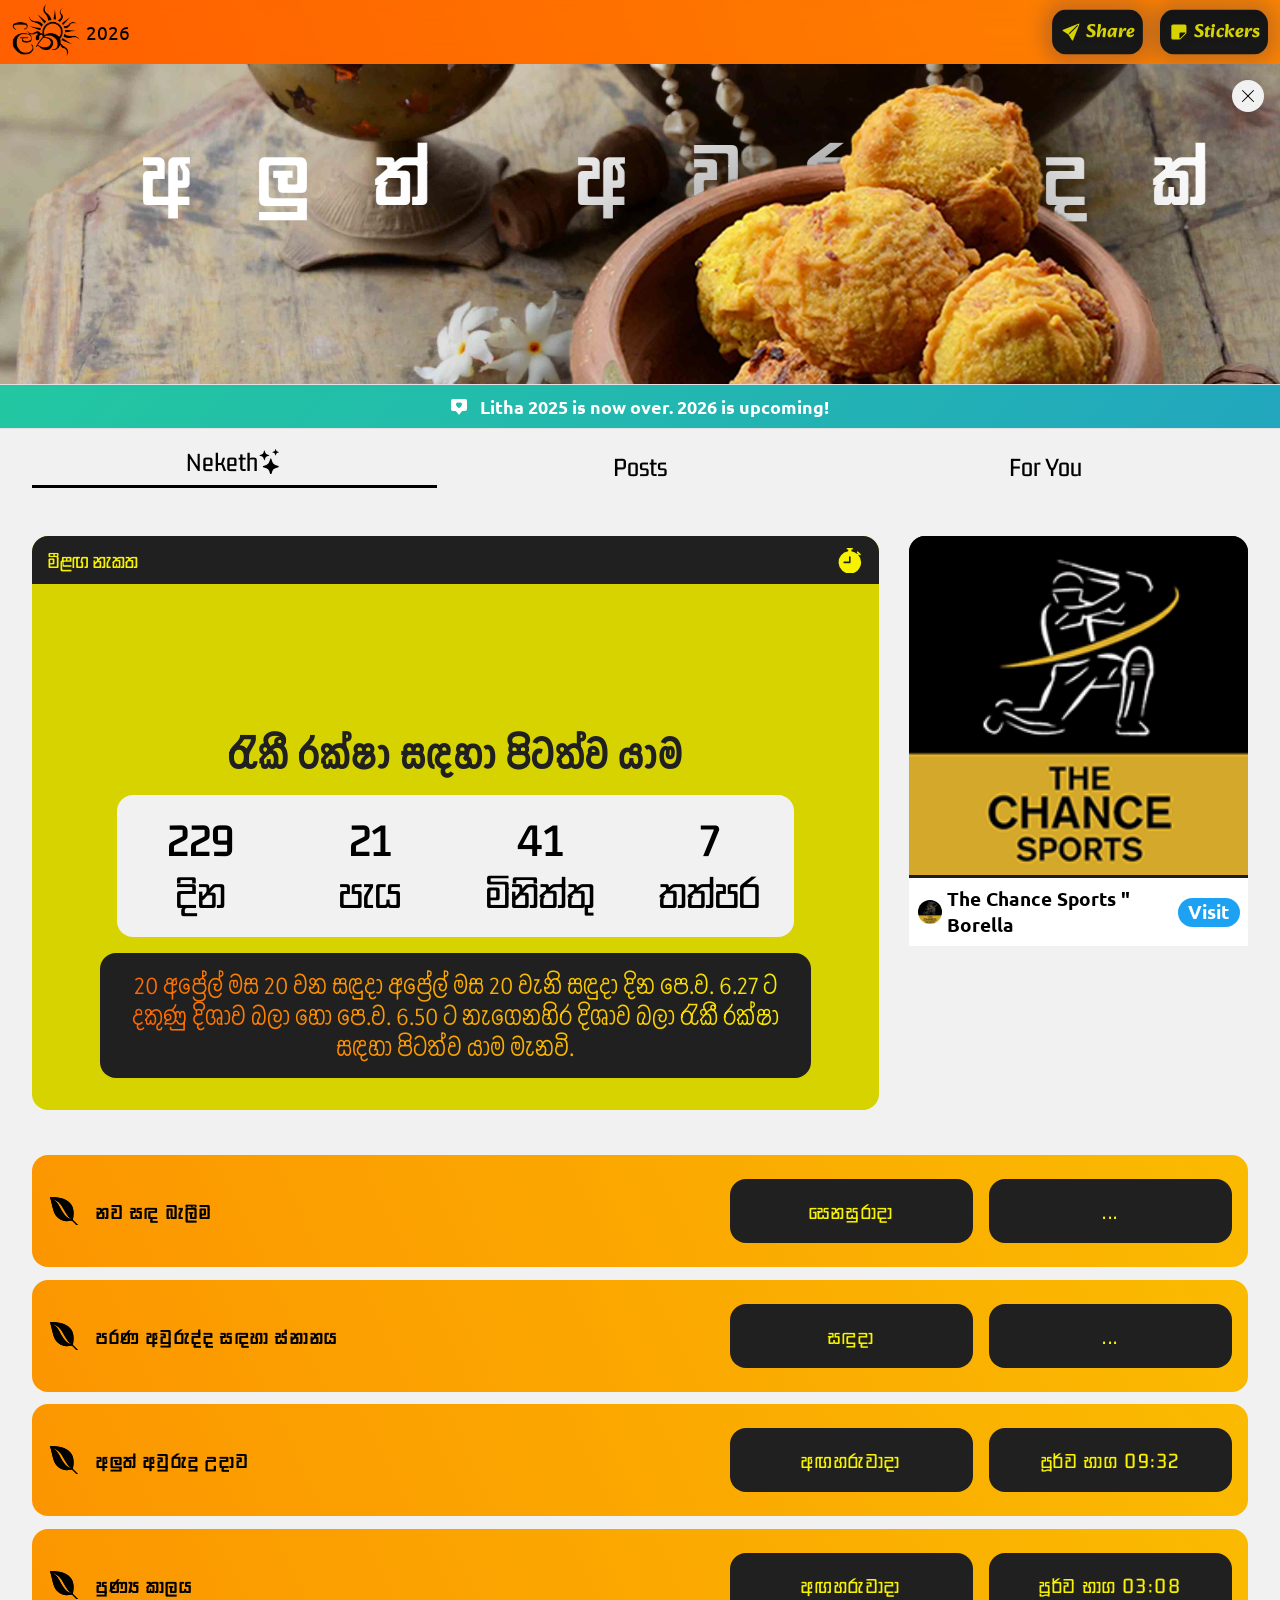
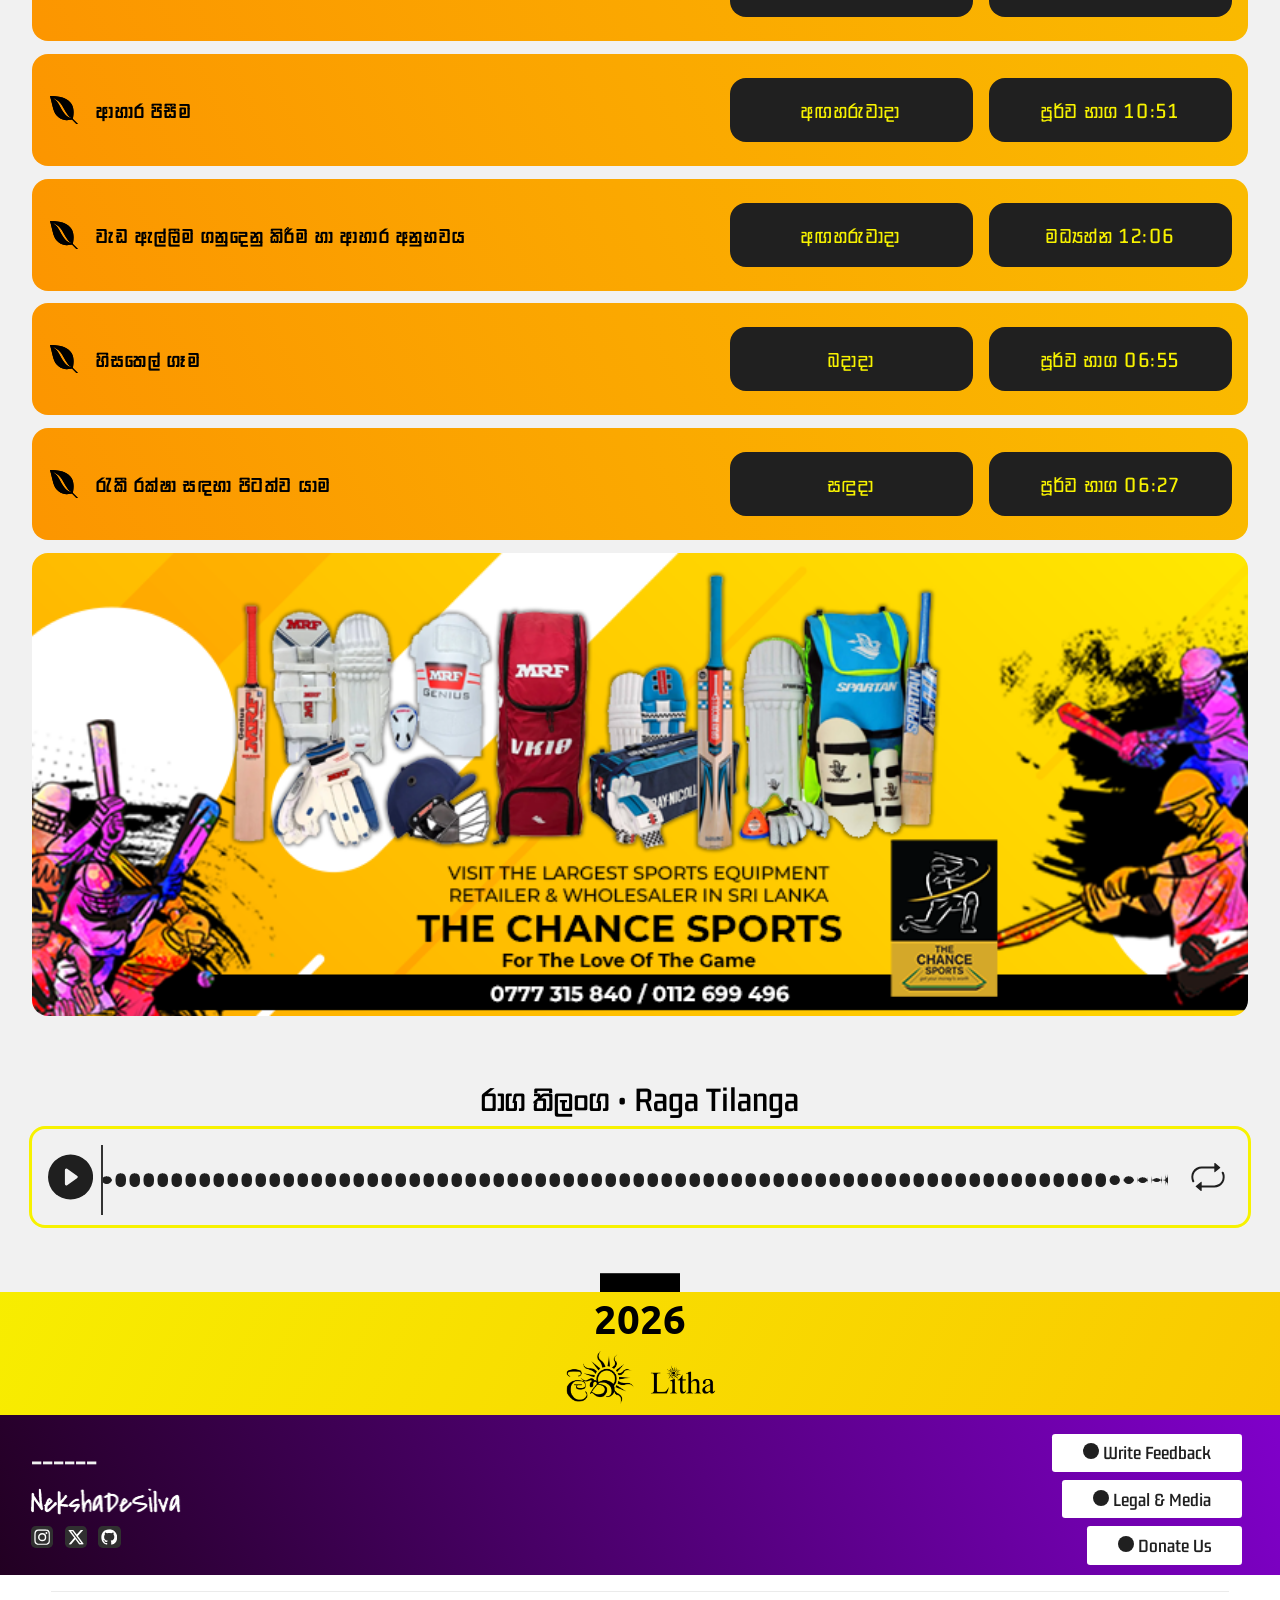
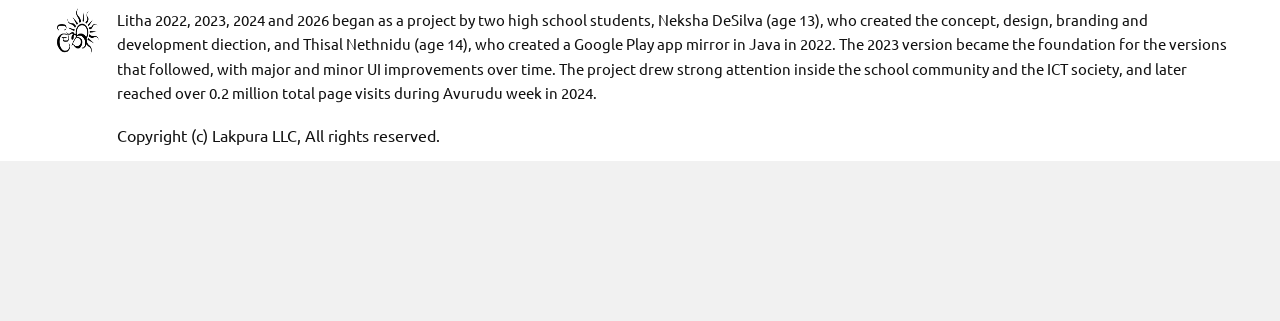
==== commit cb028c57: "57" ====
--- a/Litha2024-main/index.html
+++ b/Litha2024-main/index.html
@@ -275,7 +275,7 @@
                 <div class="magSpinner-header">
                     <div class="magSpinner-header-left">
                         <span>
-                            RandomTurn
+                            Leaderboard
                         </span>
                     </div>
 
--- a/Litha2024-main/css/style.css
+++ b/Litha2024-main/css/style.css
@@ -14,6 +14,7 @@
 body{
     background-color: rgb(241, 241, 241);
     display: flex;
+       padding-bottom: 10rem; 
     flex-direction: column;
     scroll-behavior: smooth;
     justify-content: center;
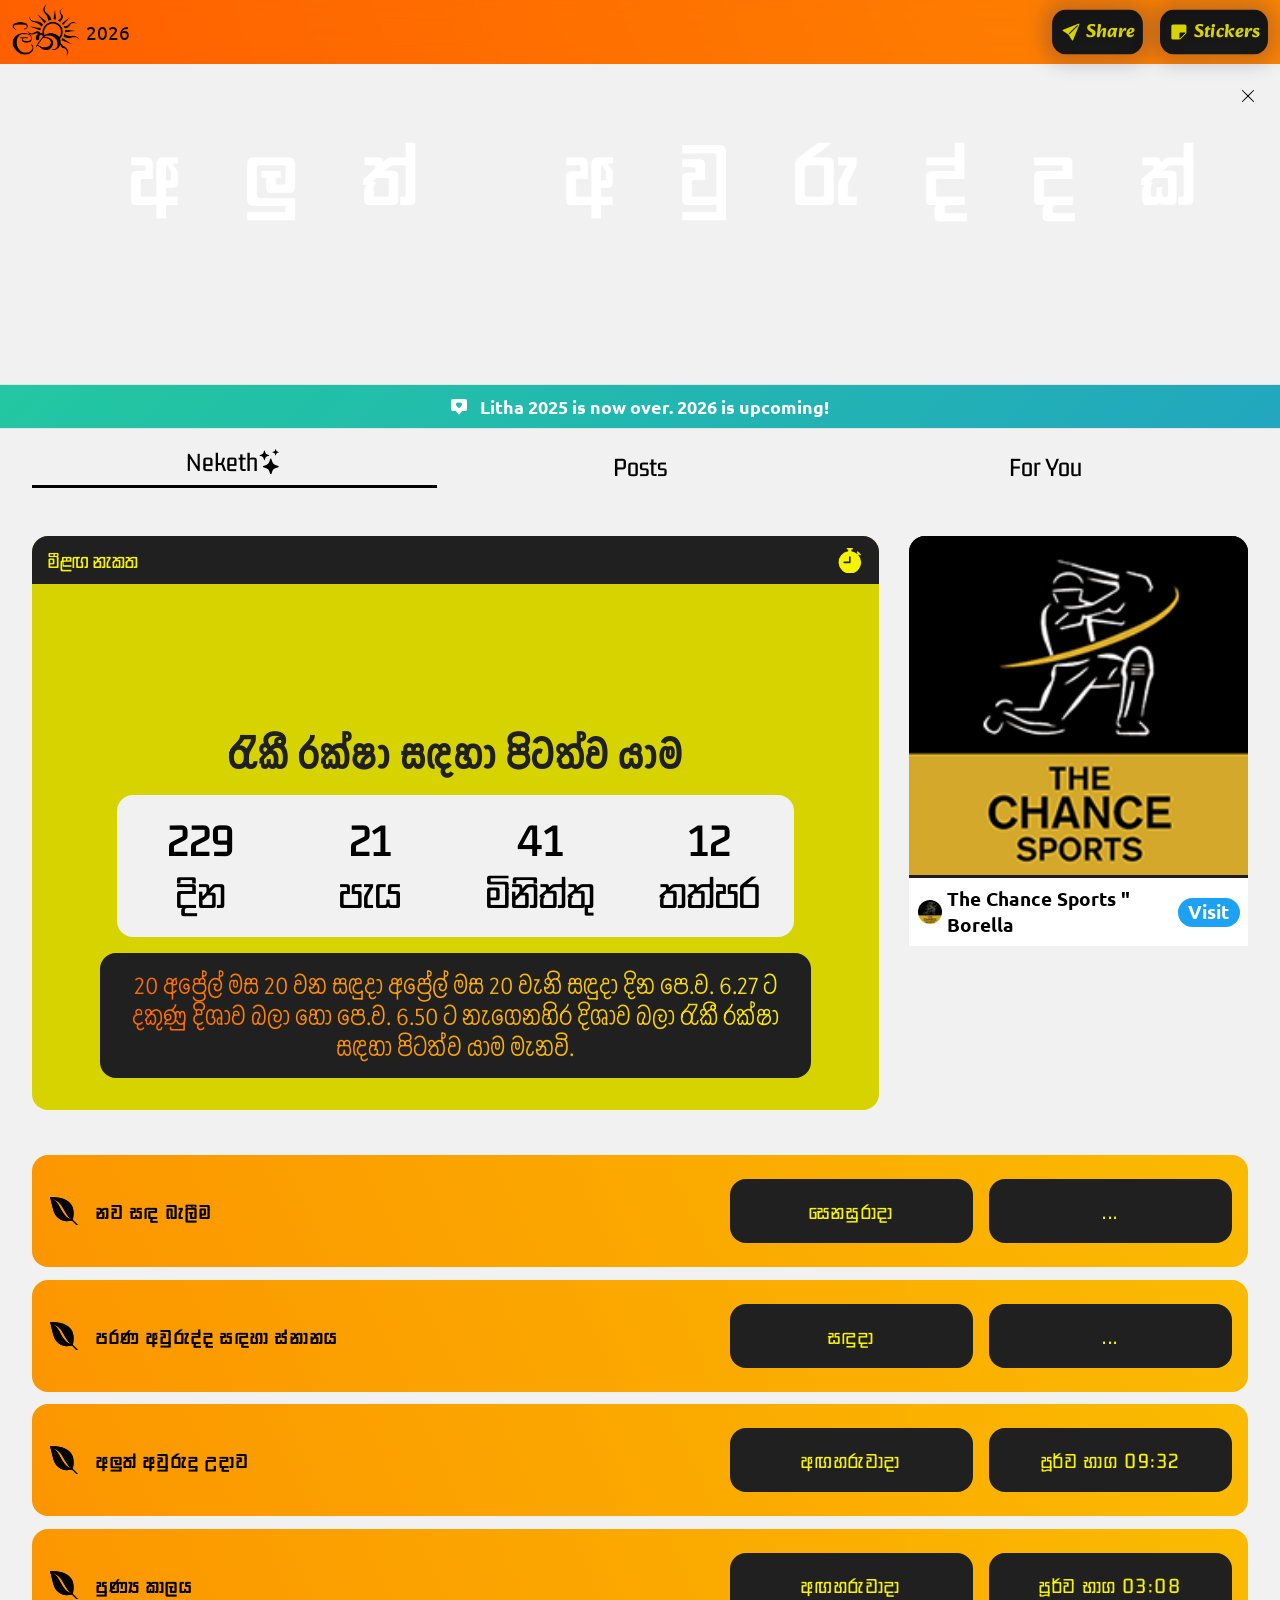
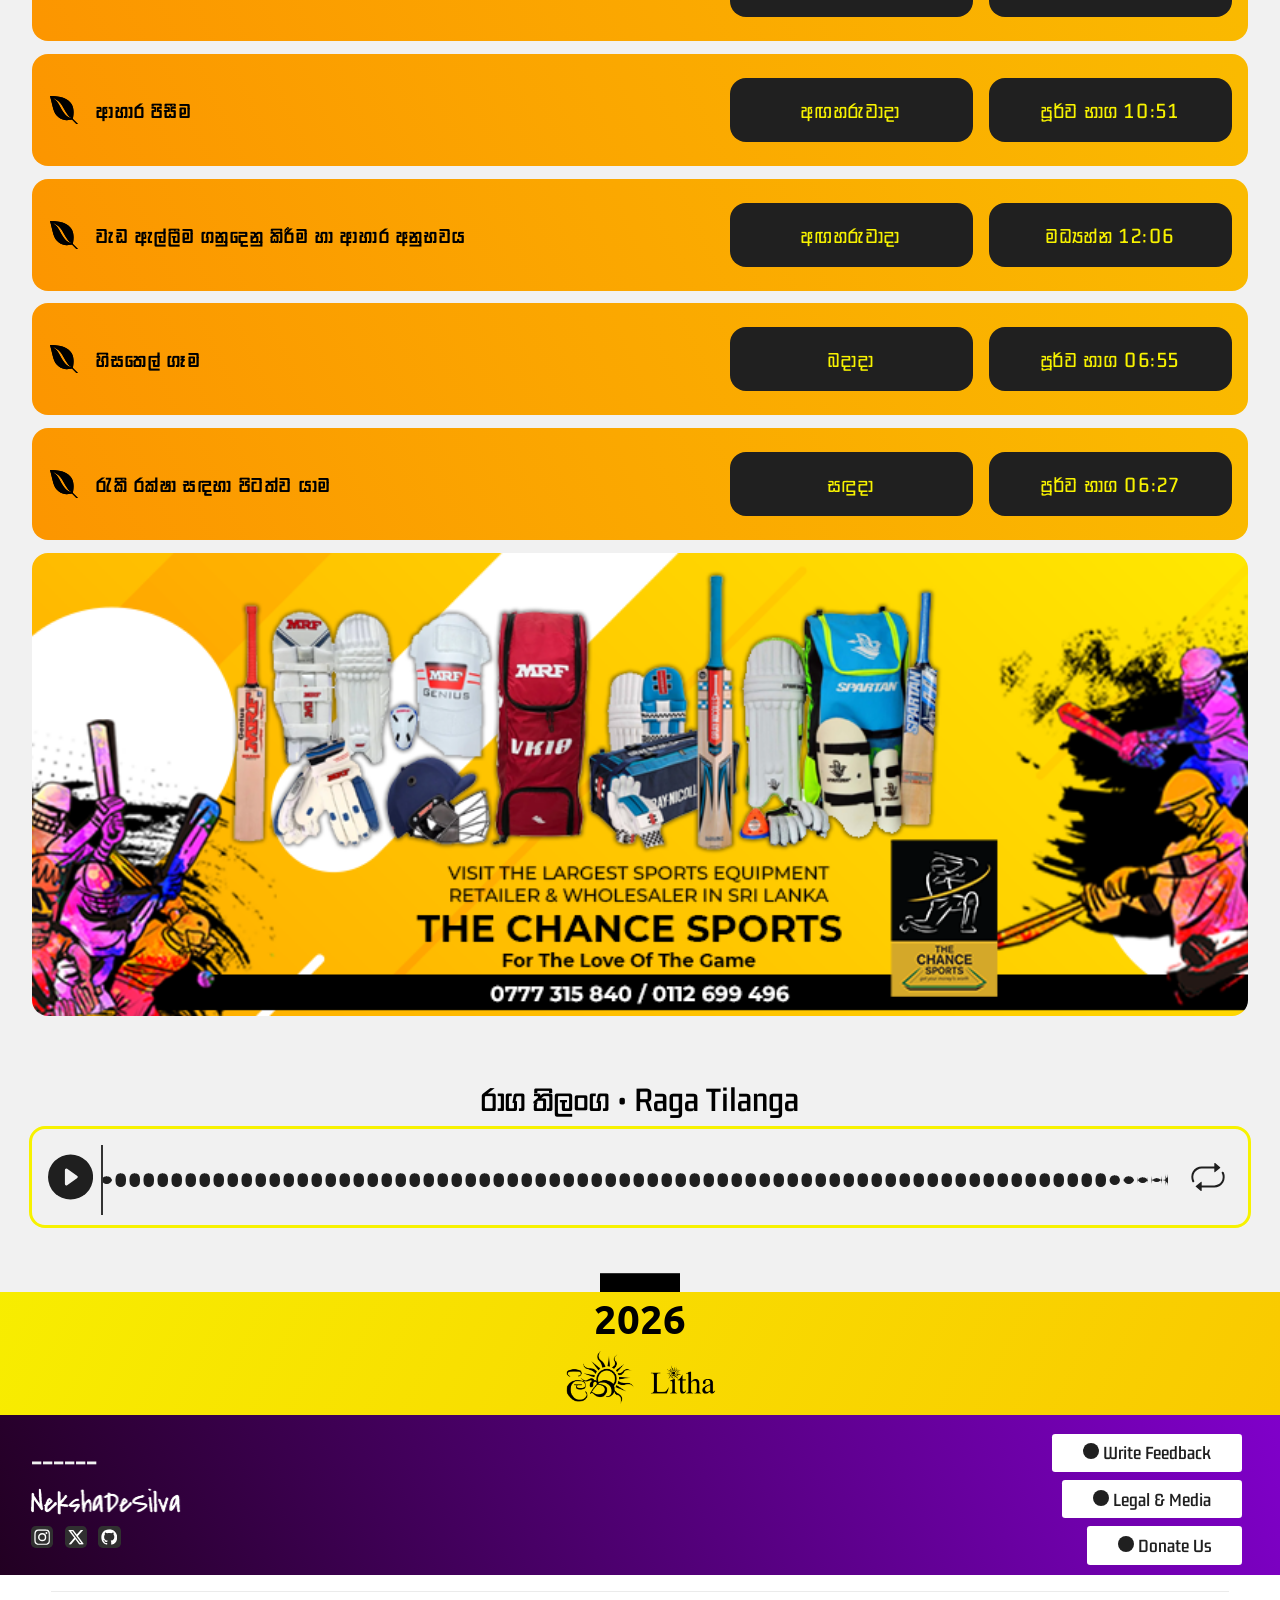
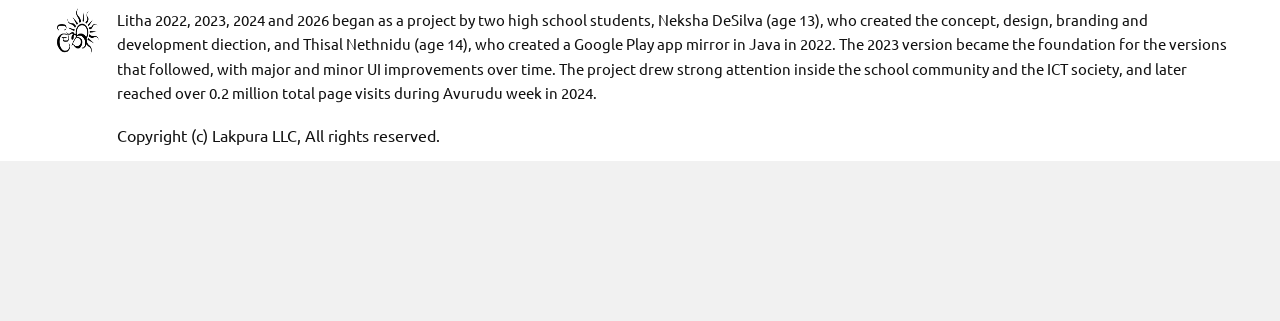
==== commit c3246c9a: "updated" ====
--- a/Litha2024-main/index.html
+++ b/Litha2024-main/index.html
@@ -433,7 +433,14 @@
     window.open('https://wa.me/94760304894');
 }
 function openLegalMedia(){
-    window.open('legal/music-and-media.html', '_blank');
+    var marker = '/Litha2024-main/';
+    var pathname = String(window.location.pathname || '');
+    var markerIndex = pathname.indexOf(marker);
+    var mainUrl = markerIndex !== -1
+        ? (window.location.origin + pathname.slice(0, markerIndex + marker.length) + 'index.html')
+        : new URL('./index.html', window.location.href).toString();
+    var legalUrl = new URL('./legal/music-and-media.html', mainUrl).toString();
+    window.open(legalUrl, '_blank');
 }
 
 
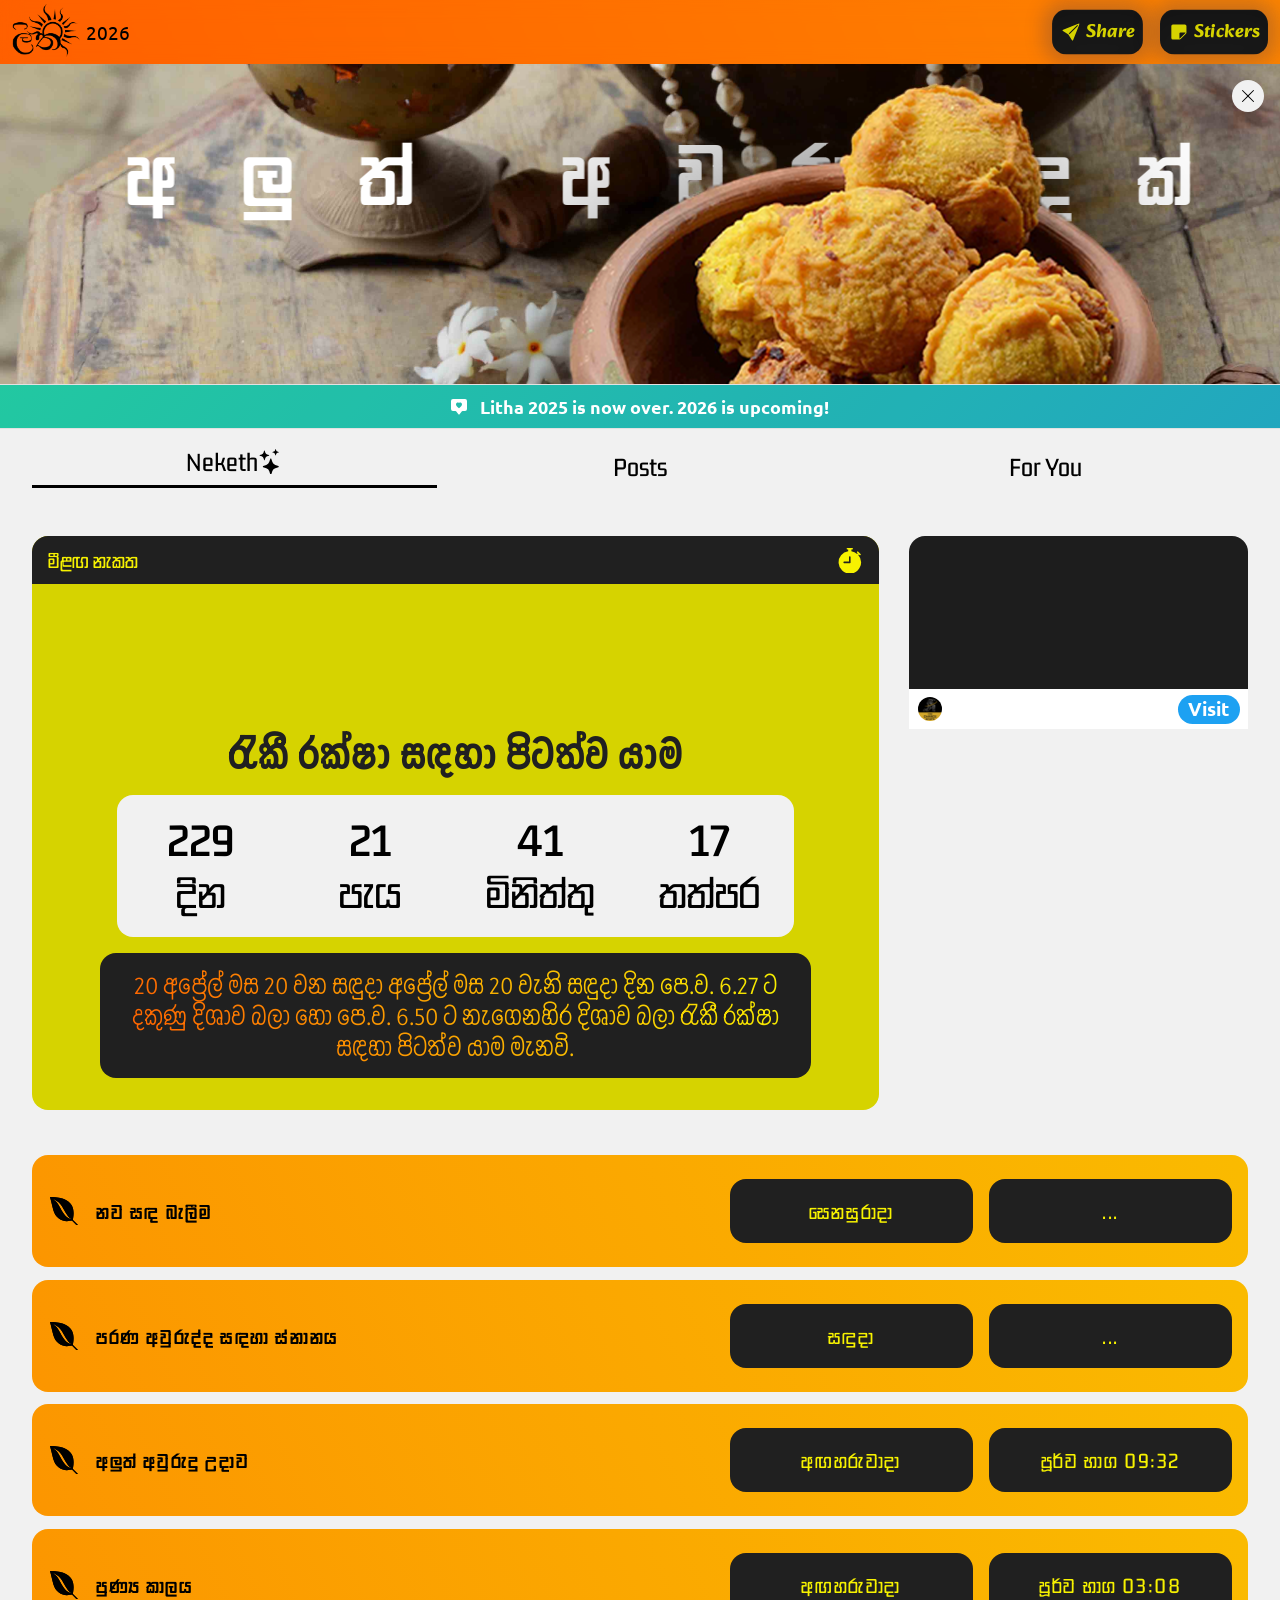
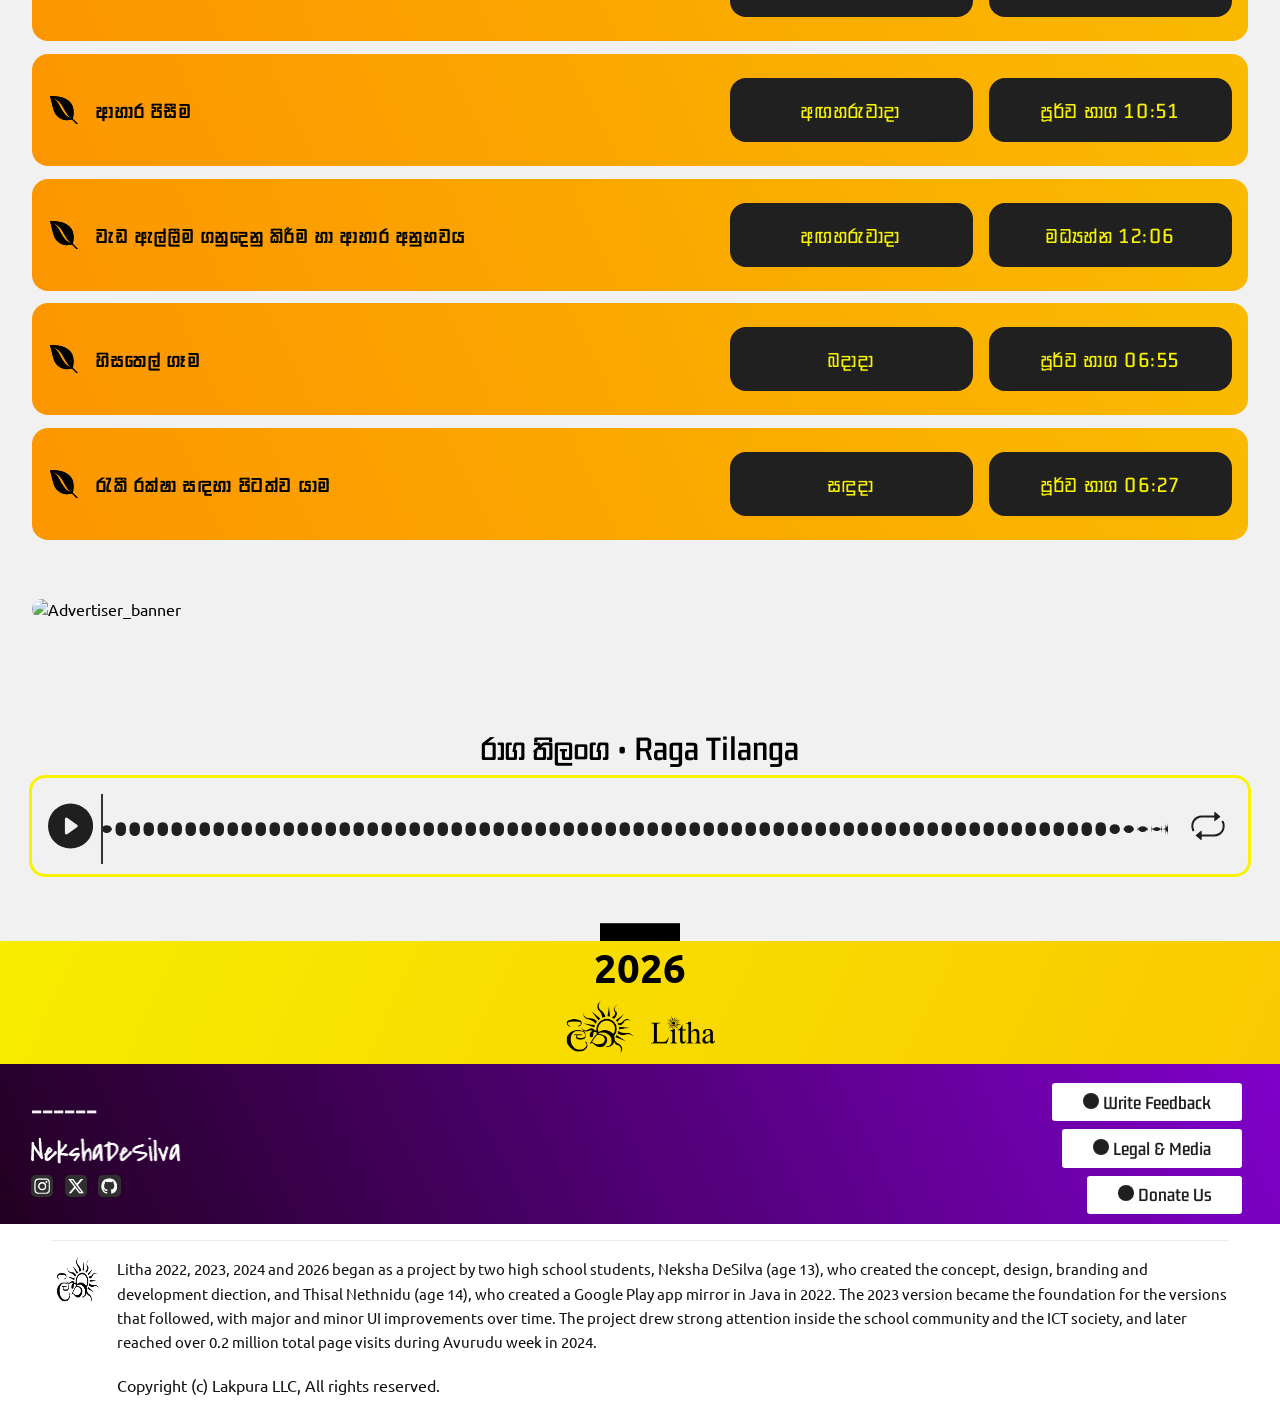
==== commit ca644de1: "Update index ad embeds and banner assets per latest content" ====
--- a/Litha2024-main/index.html
+++ b/Litha2024-main/index.html
@@ -182,11 +182,11 @@
                 </div>
             </div>
             <div class="adContext_div-googleAnylatiq-f adsByNCloud-div-visible-overlayB" onclick="advertiserIdRediect(adsyn = 919)">
-                <video poster="assests/adContent/cs/logo.png" src="./external/adsyndicationncloud.pages.dev/GBFimRnfifAMyzEDABX3Gbw7Vdh3bmdjAAAF.mp4" muted="true" autoplay="yes" loop="true"></video>
+                <iframe width="1013" height="570" src="https://www.youtube.com/embed/FWu0v681RCA" title="Sri Lanka In 4K - Land Of Stunning Natural Wonders | Scenic Relaxation Film" frameborder="0" allow="accelerometer; autoplay; clipboard-write; encrypted-media; gyroscope; picture-in-picture; web-share" referrerpolicy="strict-origin-when-cross-origin" allowfullscreen style="width:100%;height:100%;"></iframe>
                 <div class="advertiserImg_snapShot-firebaseSDK">
                     <div class="advertiserImg_snapShot-firebaseSD-innerdiv">
                         <img src="assests/adContent/cs/logo.png" alt="advertiserLogo">
-                        <span>The Chance Sports " Borella</span>
+                        <span></span>
                     </div>
                     <div class="advertiserImg_snapShot-firebaseSD-innerdiv" style="width: max-content; justify-content: flex-end; padding: 0 2.5%;">
                         <span class="sha512-E8QSvWZ0eCLGk4km3hxSsNmGWbLtSCSUcewDQPQWZF6pEU8GlT8a5fF32wOl1i8ftdMhssTrFYTi">Visit</span>
@@ -204,7 +204,7 @@
             <div class="lithaContent-box lithaContent7" id="OilG" onclick="lithaPop_cont()"><div class="lithaContent-box-left"><img src="assests/img/leaf.svg" loading="lazy" class="lithaContent-icon"><h3 class="h3-cont-litha lithaContent-h37">Loading...</h3></div><div class="lithaContent-box-right"><div class="lithaContent-box-right-imerange"><h3 class="lithaContent-timerange lithaContent-date7">...</h3></div><div class="lithaContent-box-right-imerange"><h3 class="lithaContent-timerange lithaContent-timerange7">...</h3></div></div></div>
             <div class="lithaContent-box lithaContent8" id="GFWork"><div class="lithaContent-box-left"><img src="assests/img/leaf.svg" loading="lazy" class="lithaContent-icon"><h3 class="h3-cont-litha lithaContent-h38">Loading...</h3></div><div class="lithaContent-box-right"><div class="lithaContent-box-right-imerange"><h3 class="lithaContent-timerange lithaContent-date8">...</h3></div><div class="lithaContent-box-right-imerange"><h3 class="lithaContent-timerange lithaContent-timerange8">...</h3></div></div></div>
             <div class="adContext_div-googleAnylatiq-g adsByNCloud-div-visible-overlayB" onclick="advertiserIdRediect(adsyn = 6179)">
-                <img src="assests/adContent/cs/banner_ribbon.png" alt="Advertiser_banner" draggable="false" loading="lazy">
+                <img src="https://lakpura.com/cdn/shop/files/LK94008986-01-E.jpg" alt="Advertiser_banner" draggable="false" loading="lazy">
             </div>
                 </div>
             </div>
@@ -267,7 +267,7 @@
                         
                     </div>
                     <div class="lithaQ-advCont" onclick="advertiserIdRediect(adsyn = 919)">
-                        <img src="./external/adsyndicationncloud.pages.dev/banner.gif" alt="advbertising_banner" loading="eager" draggable="false">
+                        <img src="https://i.pinimg.com/736x/c8/4e/36/c84e368353d456c787834e3d388d62e0.jpg" alt="advbertising_banner" loading="eager" draggable="false">
                     </div>
                 </div>
             </div>
@@ -275,7 +275,7 @@
                 <div class="magSpinner-header">
                     <div class="magSpinner-header-left">
                         <span>
-                            Leaderboard
+                            RandomTurn
                         </span>
                     </div>
 
@@ -433,14 +433,7 @@
     window.open('https://wa.me/94760304894');
 }
 function openLegalMedia(){
-    var marker = '/Litha2024-main/';
-    var pathname = String(window.location.pathname || '');
-    var markerIndex = pathname.indexOf(marker);
-    var mainUrl = markerIndex !== -1
-        ? (window.location.origin + pathname.slice(0, markerIndex + marker.length) + 'index.html')
-        : new URL('./index.html', window.location.href).toString();
-    var legalUrl = new URL('./legal/music-and-media.html', mainUrl).toString();
-    window.open(legalUrl, '_blank');
+    window.open('legal/music-and-media.html', '_blank');
 }
 
 
--- a/Litha2024-main/css/style.css
+++ b/Litha2024-main/css/style.css
@@ -14,7 +14,6 @@
 body{
     background-color: rgb(241, 241, 241);
     display: flex;
-       padding-bottom: 10rem; 
     flex-direction: column;
     scroll-behavior: smooth;
     justify-content: center;
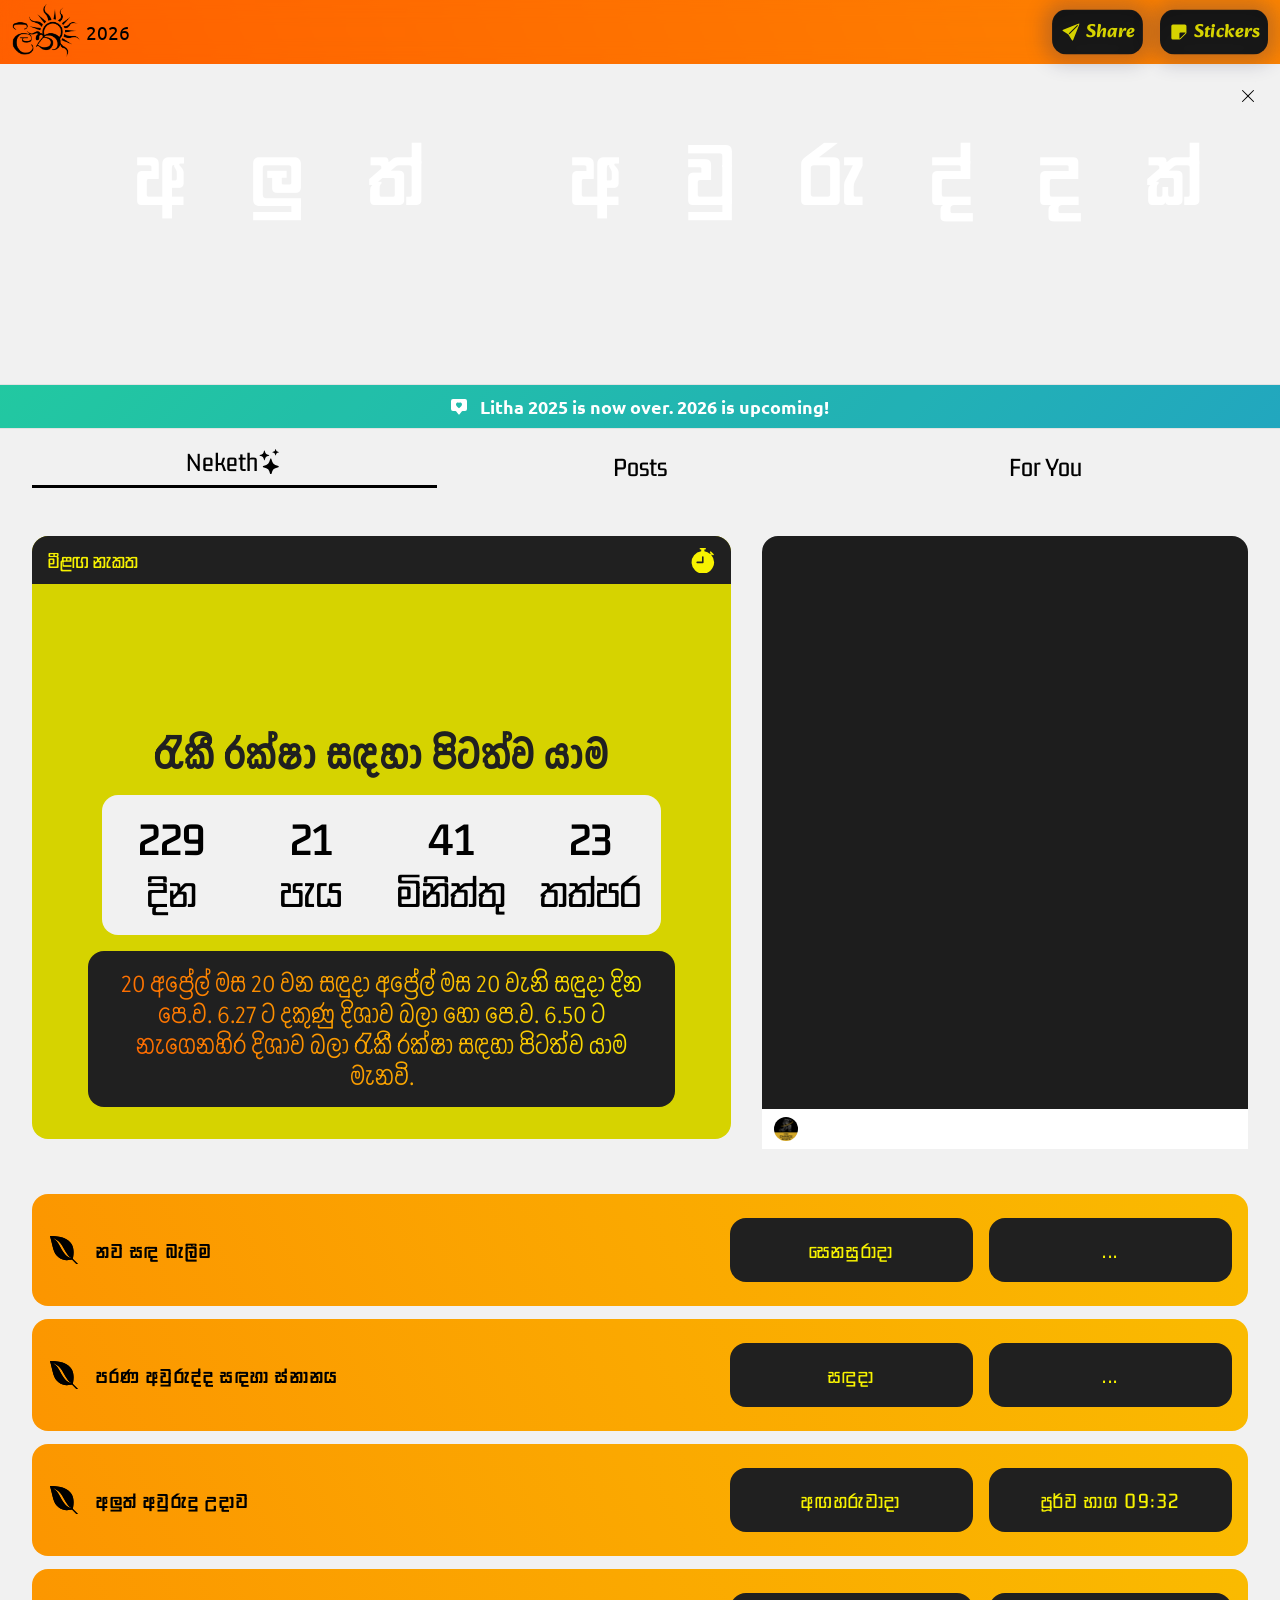
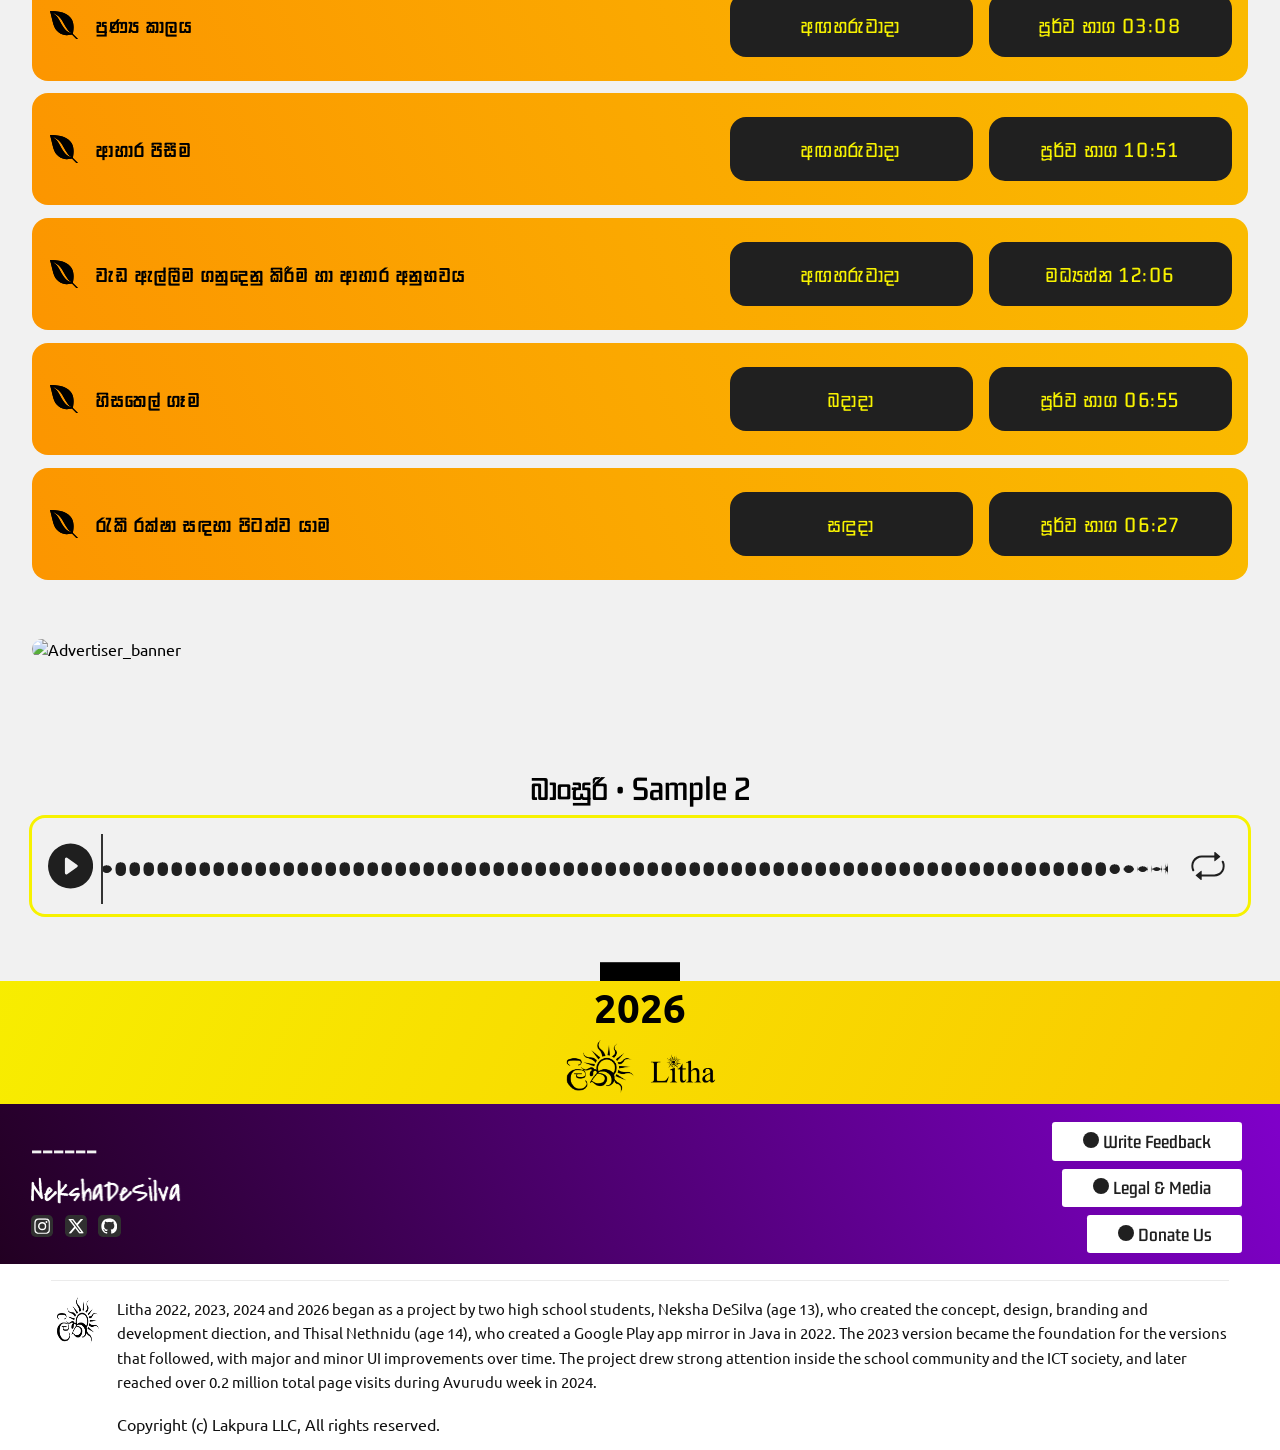
==== commit 7b5f8966: "Update index ad assets and embed video iframe" ====
--- a/Litha2024-main/index.html
+++ b/Litha2024-main/index.html
@@ -182,14 +182,14 @@
                 </div>
             </div>
             <div class="adContext_div-googleAnylatiq-f adsByNCloud-div-visible-overlayB" onclick="advertiserIdRediect(adsyn = 919)">
-                <iframe width="1013" height="570" src="https://www.youtube.com/embed/FWu0v681RCA" title="Sri Lanka In 4K - Land Of Stunning Natural Wonders | Scenic Relaxation Film" frameborder="0" allow="accelerometer; autoplay; clipboard-write; encrypted-media; gyroscope; picture-in-picture; web-share" referrerpolicy="strict-origin-when-cross-origin" allowfullscreen style="width:100%;height:100%;"></iframe>
+                <iframe width="1013" height="570" src="https://www.youtube.com/embed/FWu0v681RCA" title="Sri Lanka In 4K - Land Of Stunning Natural Wonders | Scenic Relaxation Film" frameborder="0" allow="accelerometer; autoplay; clipboard-write; encrypted-media; gyroscope; picture-in-picture; web-share" referrerpolicy="strict-origin-when-cross-origin" allowfullscreen></iframe>
                 <div class="advertiserImg_snapShot-firebaseSDK">
                     <div class="advertiserImg_snapShot-firebaseSD-innerdiv">
                         <img src="assests/adContent/cs/logo.png" alt="advertiserLogo">
                         <span></span>
                     </div>
                     <div class="advertiserImg_snapShot-firebaseSD-innerdiv" style="width: max-content; justify-content: flex-end; padding: 0 2.5%;">
-                        <span class="sha512-E8QSvWZ0eCLGk4km3hxSsNmGWbLtSCSUcewDQPQWZF6pEU8GlT8a5fF32wOl1i8ftdMhssTrFYTi">Visit</span>
+                        <span class="sha512-E8QSvWZ0eCLGk4km3hxSsNmGWbLtSCSUcewDQPQWZF6pEU8GlT8a5fF32wOl1i8ftdMhssTrFYTi"></span>
                     </div>
                 </div>
             </div>
@@ -275,7 +275,7 @@
                 <div class="magSpinner-header">
                     <div class="magSpinner-header-left">
                         <span>
-                            RandomTurn
+                            Leaderboard
                         </span>
                     </div>
 
@@ -433,7 +433,14 @@
     window.open('https://wa.me/94760304894');
 }
 function openLegalMedia(){
-    window.open('legal/music-and-media.html', '_blank');
+    var marker = '/Litha2024-main/';
+    var pathname = String(window.location.pathname || '');
+    var markerIndex = pathname.indexOf(marker);
+    var mainUrl = markerIndex !== -1
+        ? (window.location.origin + pathname.slice(0, markerIndex + marker.length) + 'index.html')
+        : new URL('./index.html', window.location.href).toString();
+    var legalUrl = new URL('./legal/music-and-media.html', mainUrl).toString();
+    window.open(legalUrl, '_blank');
 }
 
 
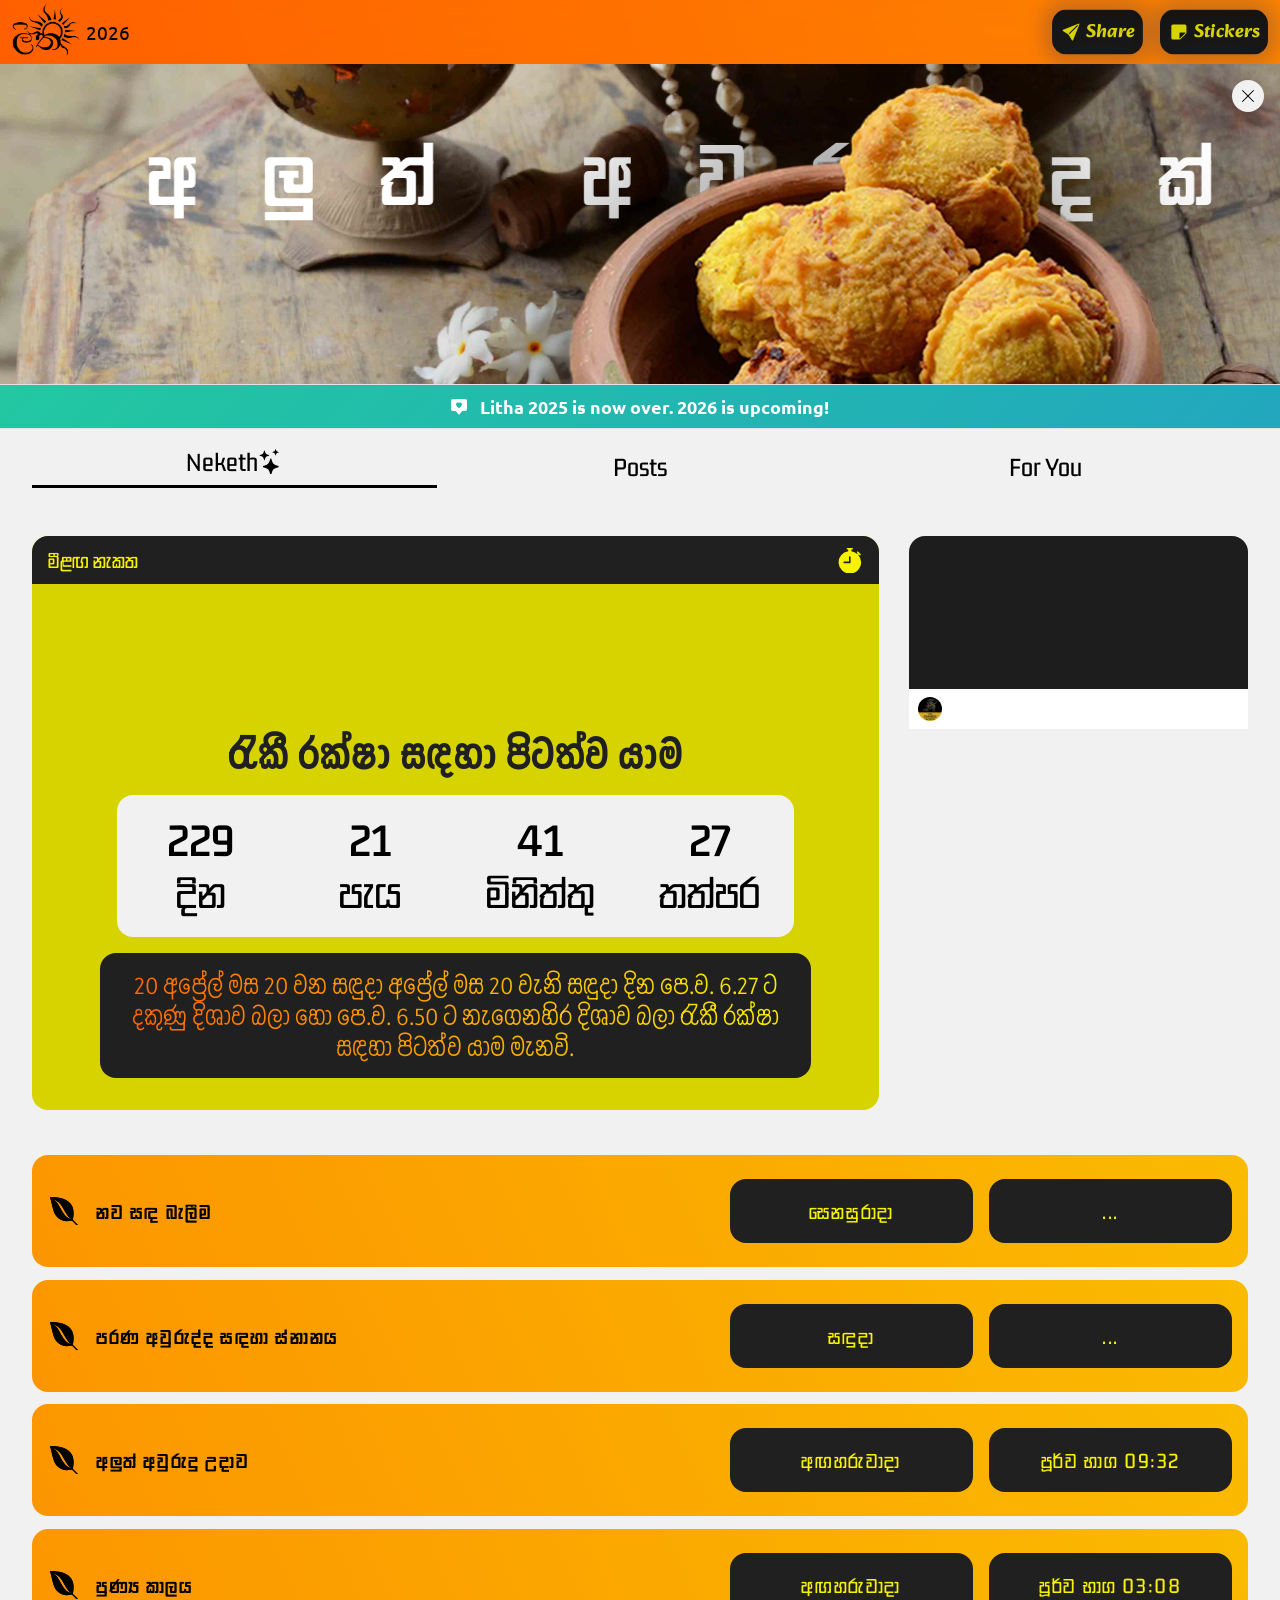
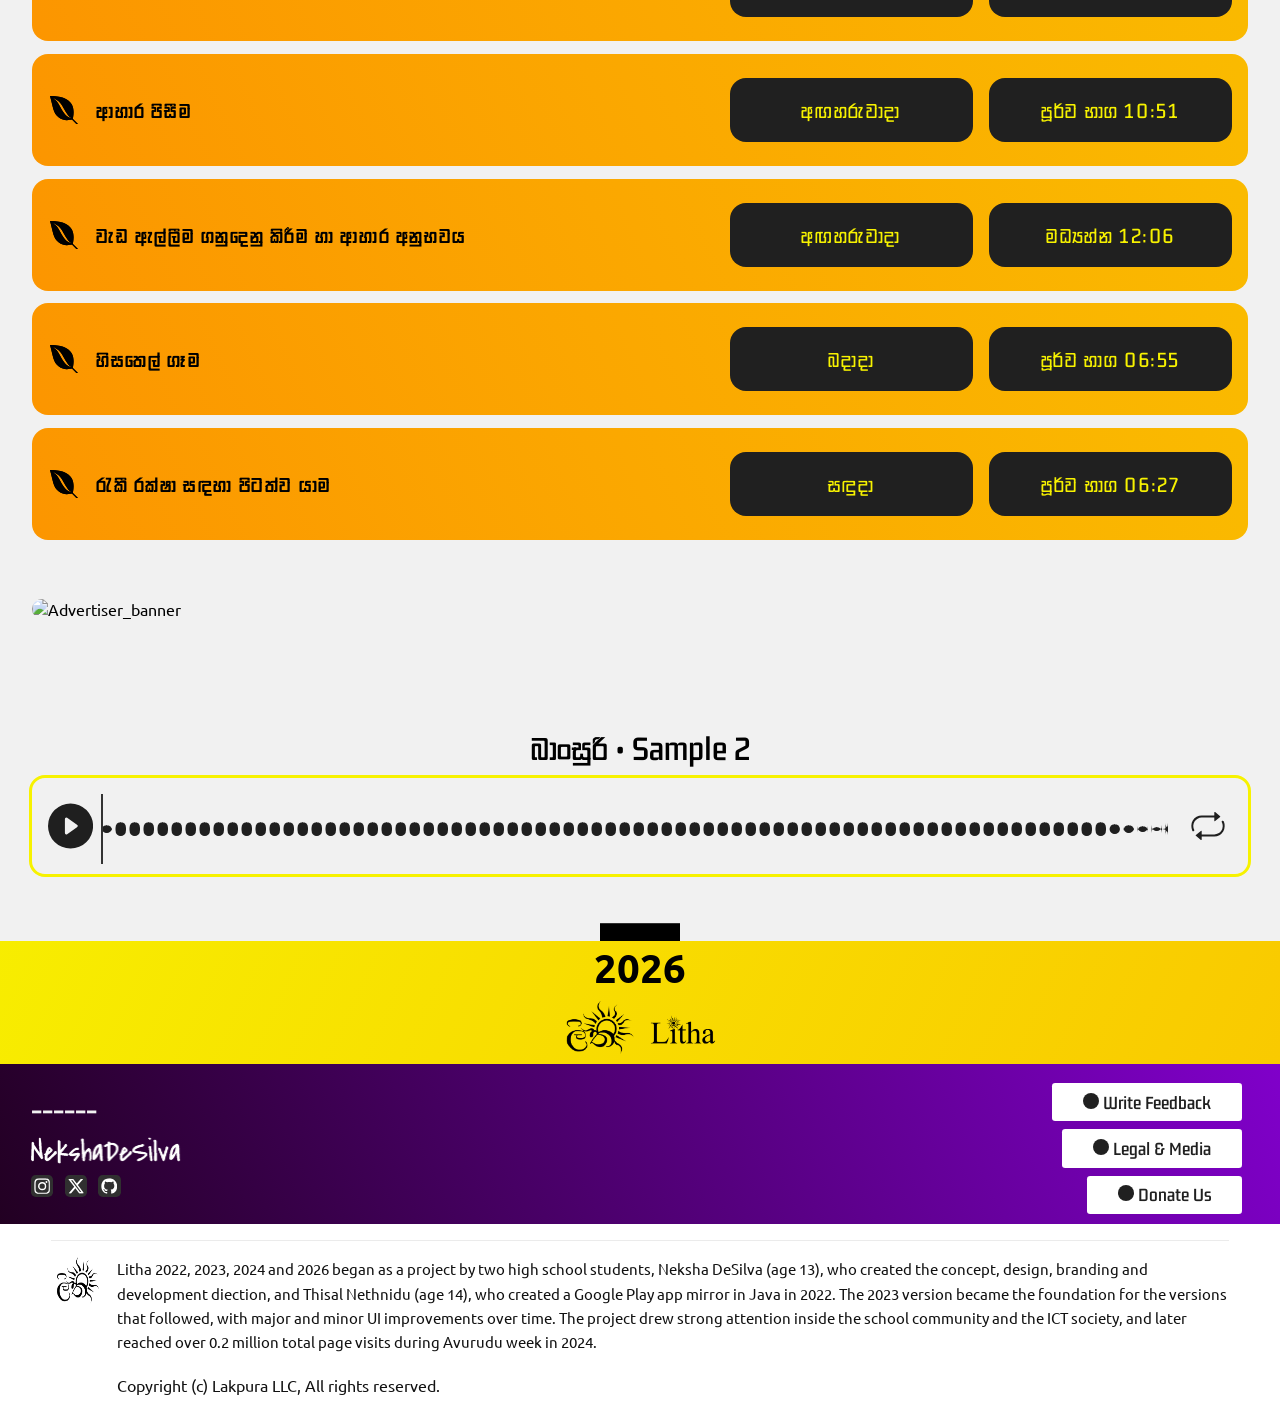
==== commit bb91cd33: "234" ====
--- a/Litha2024-main/index.html
+++ b/Litha2024-main/index.html
@@ -182,7 +182,7 @@
                 </div>
             </div>
             <div class="adContext_div-googleAnylatiq-f adsByNCloud-div-visible-overlayB" onclick="advertiserIdRediect(adsyn = 919)">
-                <iframe width="1013" height="570" src="https://www.youtube.com/embed/FWu0v681RCA" title="Sri Lanka In 4K - Land Of Stunning Natural Wonders | Scenic Relaxation Film" frameborder="0" allow="accelerometer; autoplay; clipboard-write; encrypted-media; gyroscope; picture-in-picture; web-share" referrerpolicy="strict-origin-when-cross-origin" allowfullscreen></iframe>
+                <iframe  autoplay=1 mute=1 modestbranding=1 controls=0 style="width=100%" src="https://www.youtube.com/embed/FWu0v681RCA" title="Sri Lanka In 4K - Land Of Stunning Natural Wonders | Scenic Relaxation Film" frameborder="0" allow="accelerometer; autoplay; clipboard-write; encrypted-media; gyroscope; picture-in-picture; web-share" referrerpolicy="strict-origin-when-cross-origin" allowfullscreen></iframe>
                 <div class="advertiserImg_snapShot-firebaseSDK">
                     <div class="advertiserImg_snapShot-firebaseSD-innerdiv">
                         <img src="assests/adContent/cs/logo.png" alt="advertiserLogo">
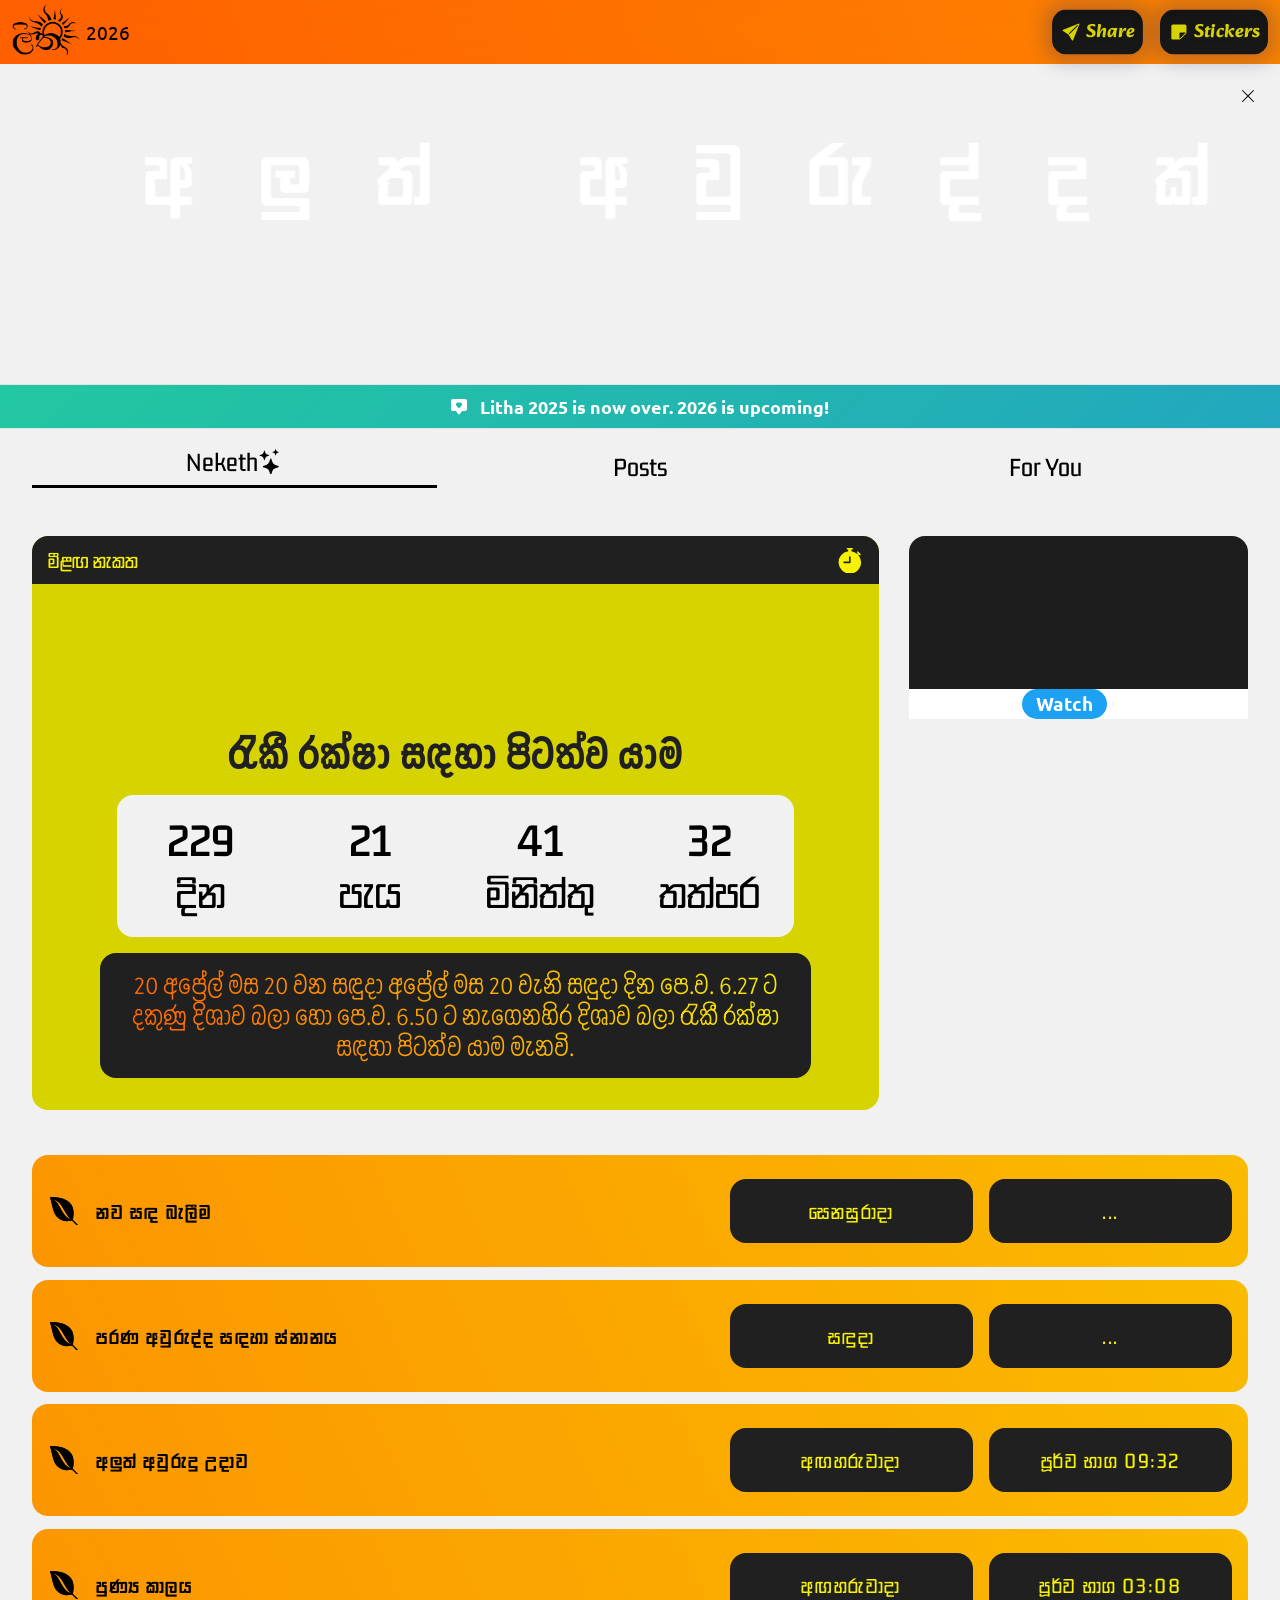
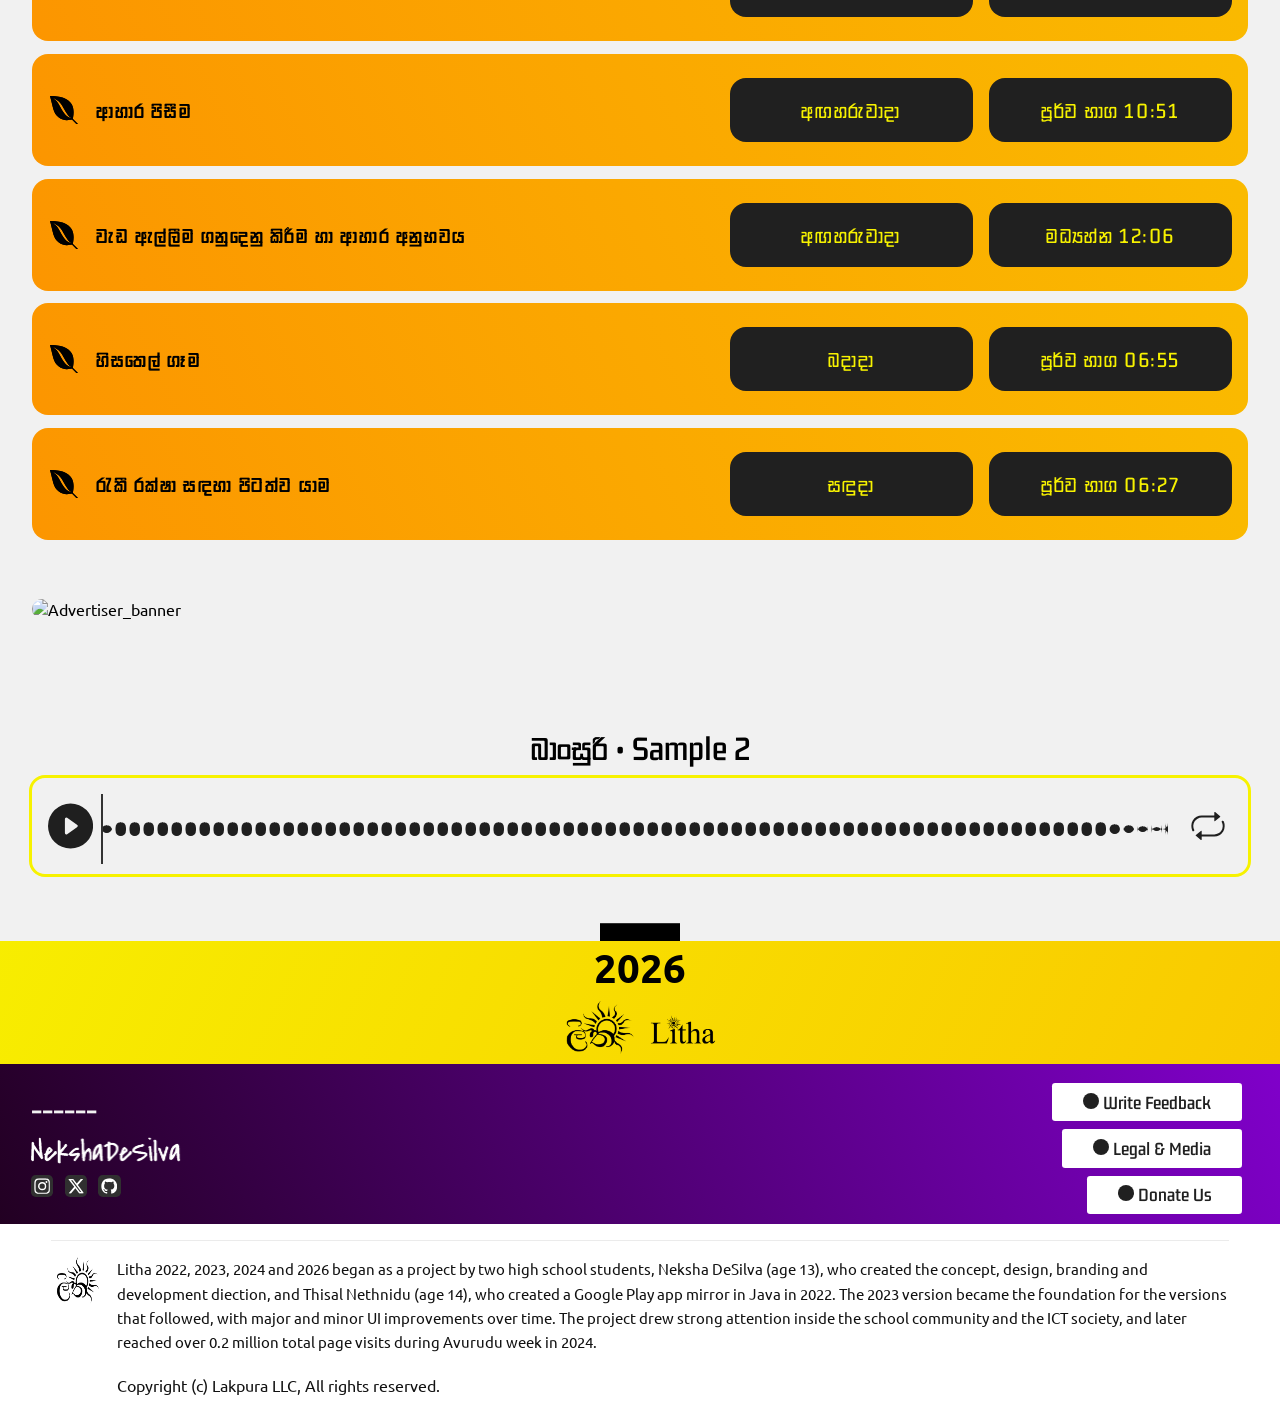
==== commit 65a35f04: "944" ====
--- a/Litha2024-main/index.html
+++ b/Litha2024-main/index.html
@@ -184,12 +184,9 @@
             <div class="adContext_div-googleAnylatiq-f adsByNCloud-div-visible-overlayB" onclick="advertiserIdRediect(adsyn = 919)">
                 <iframe  autoplay=1 mute=1 modestbranding=1 controls=0 style="width=100%" src="https://www.youtube.com/embed/FWu0v681RCA" title="Sri Lanka In 4K - Land Of Stunning Natural Wonders | Scenic Relaxation Film" frameborder="0" allow="accelerometer; autoplay; clipboard-write; encrypted-media; gyroscope; picture-in-picture; web-share" referrerpolicy="strict-origin-when-cross-origin" allowfullscreen></iframe>
                 <div class="advertiserImg_snapShot-firebaseSDK">
-                    <div class="advertiserImg_snapShot-firebaseSD-innerdiv">
-                        <img src="assests/adContent/cs/logo.png" alt="advertiserLogo">
-                        <span></span>
-                    </div>
+                    
                     <div class="advertiserImg_snapShot-firebaseSD-innerdiv" style="width: max-content; justify-content: flex-end; padding: 0 2.5%;">
-                        <span class="sha512-E8QSvWZ0eCLGk4km3hxSsNmGWbLtSCSUcewDQPQWZF6pEU8GlT8a5fF32wOl1i8ftdMhssTrFYTi"></span>
+                        <span class="sha512-E8QSvWZ0eCLGk4km3hxSsNmGWbLtSCSUcewDQPQWZF6pEU8GlT8a5fF32wOl1i8ftdMhssTrFYTi">Watch</span>
                     </div>
                 </div>
             </div>
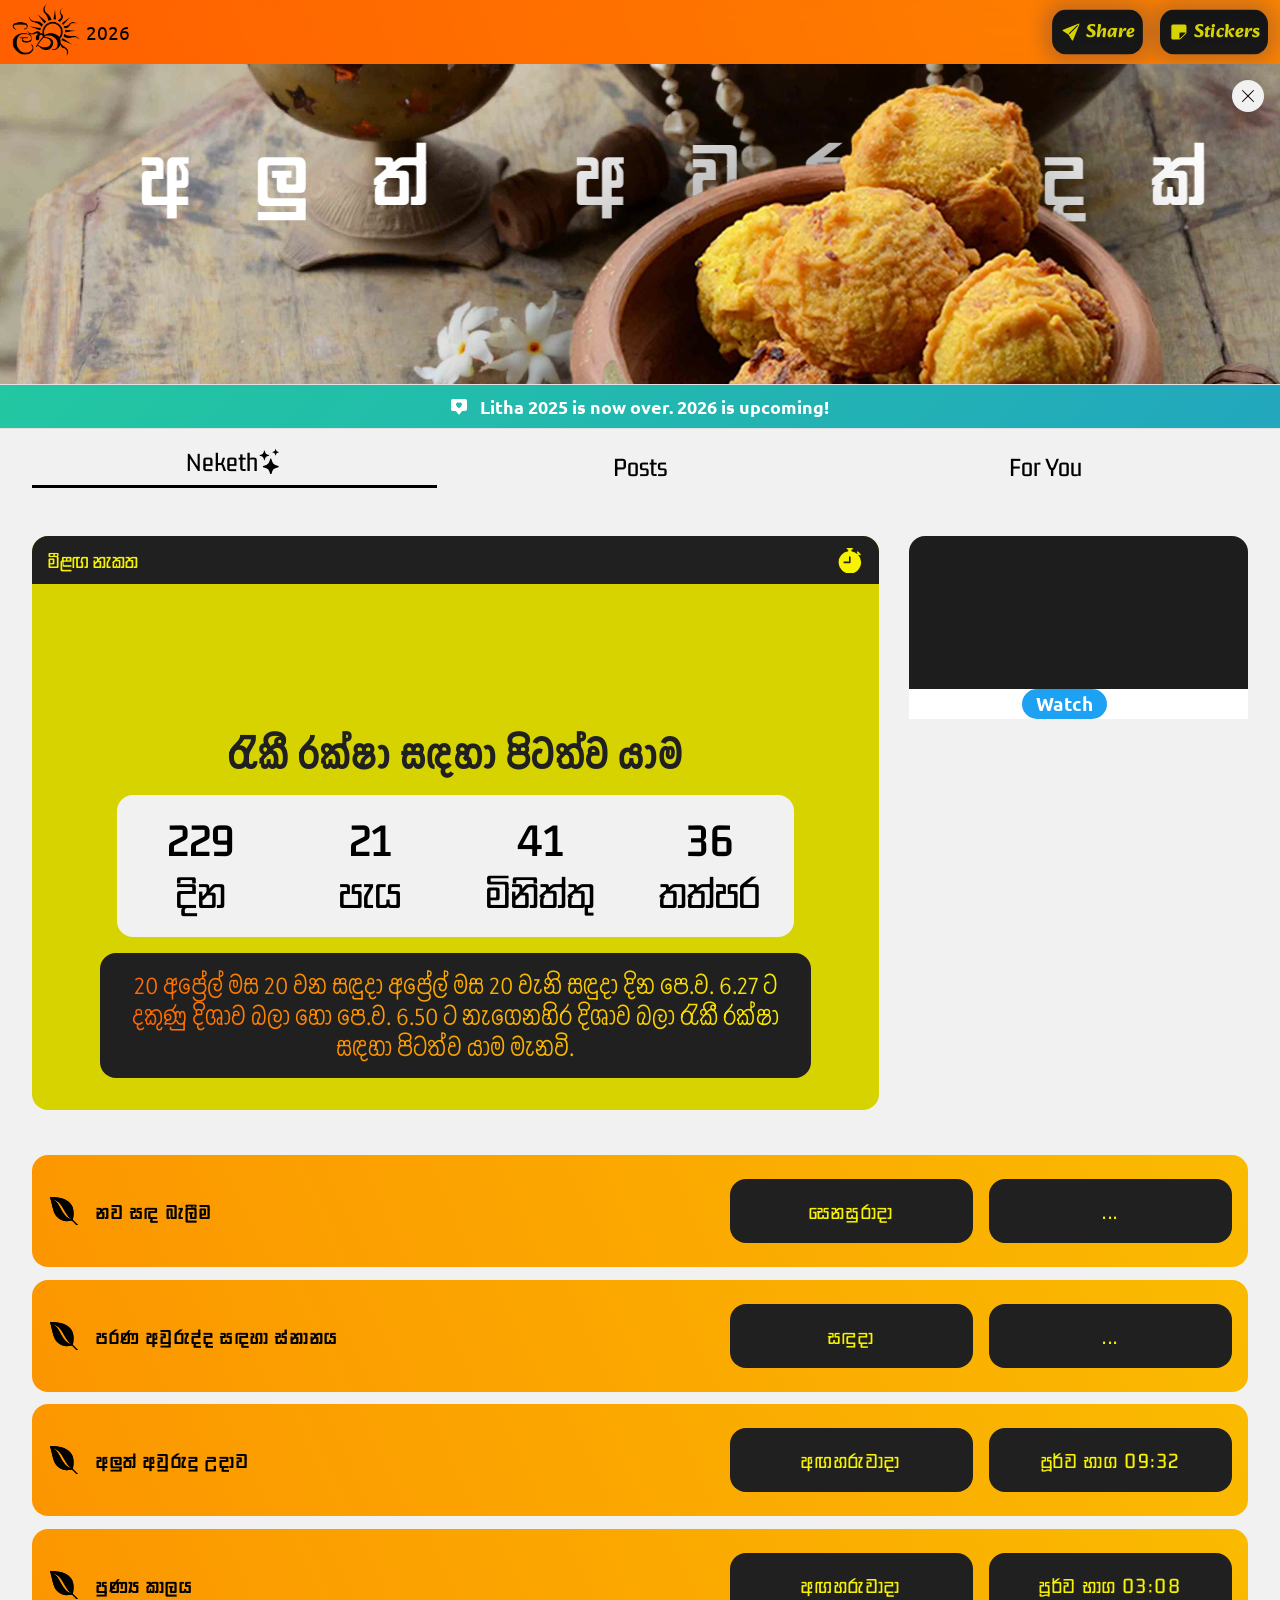
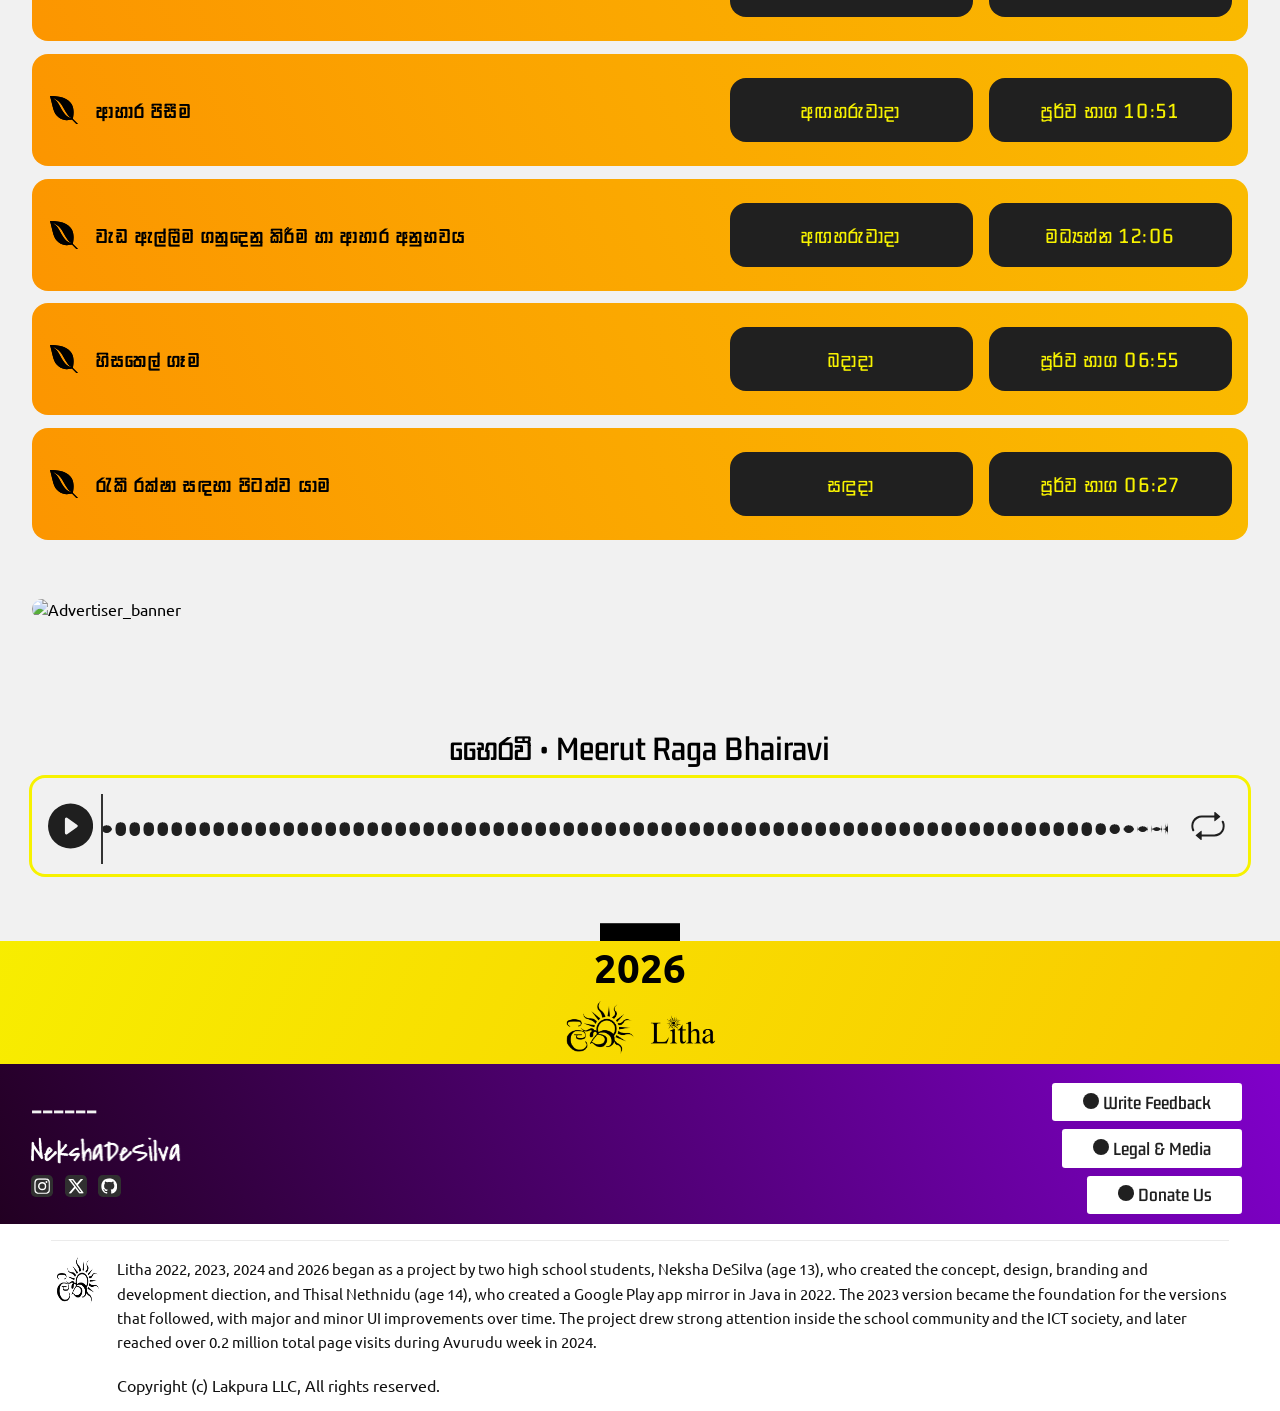
==== commit 2682ca1a: "5387" ====
--- a/Litha2024-main/index.html
+++ b/Litha2024-main/index.html
@@ -182,7 +182,7 @@
                 </div>
             </div>
             <div class="adContext_div-googleAnylatiq-f adsByNCloud-div-visible-overlayB" onclick="advertiserIdRediect(adsyn = 919)">
-                <iframe  autoplay=1 mute=1 modestbranding=1 controls=0 style="width=100%" src="https://www.youtube.com/embed/FWu0v681RCA" title="Sri Lanka In 4K - Land Of Stunning Natural Wonders | Scenic Relaxation Film" frameborder="0" allow="accelerometer; autoplay; clipboard-write; encrypted-media; gyroscope; picture-in-picture; web-share" referrerpolicy="strict-origin-when-cross-origin" allowfullscreen></iframe>
+                 <iframe mute="1" modestbranding="1" controls="0" style="width: 100%;" src="https://www.youtube.com/embed/FWu0v681RCA" title="Sri Lanka In 4K - Land Of Stunning Natural Wonders | Scenic Relaxation Film" frameborder="0" allow="accelerometer; autoplay; clipboard-write; encrypted-media; gyroscope; picture-in-picture; web-share" referrerpolicy="strict-origin-when-cross-origin" allowfullscreen=""></iframe>
                 <div class="advertiserImg_snapShot-firebaseSDK">
                     
                     <div class="advertiserImg_snapShot-firebaseSD-innerdiv" style="width: max-content; justify-content: flex-end; padding: 0 2.5%;">
